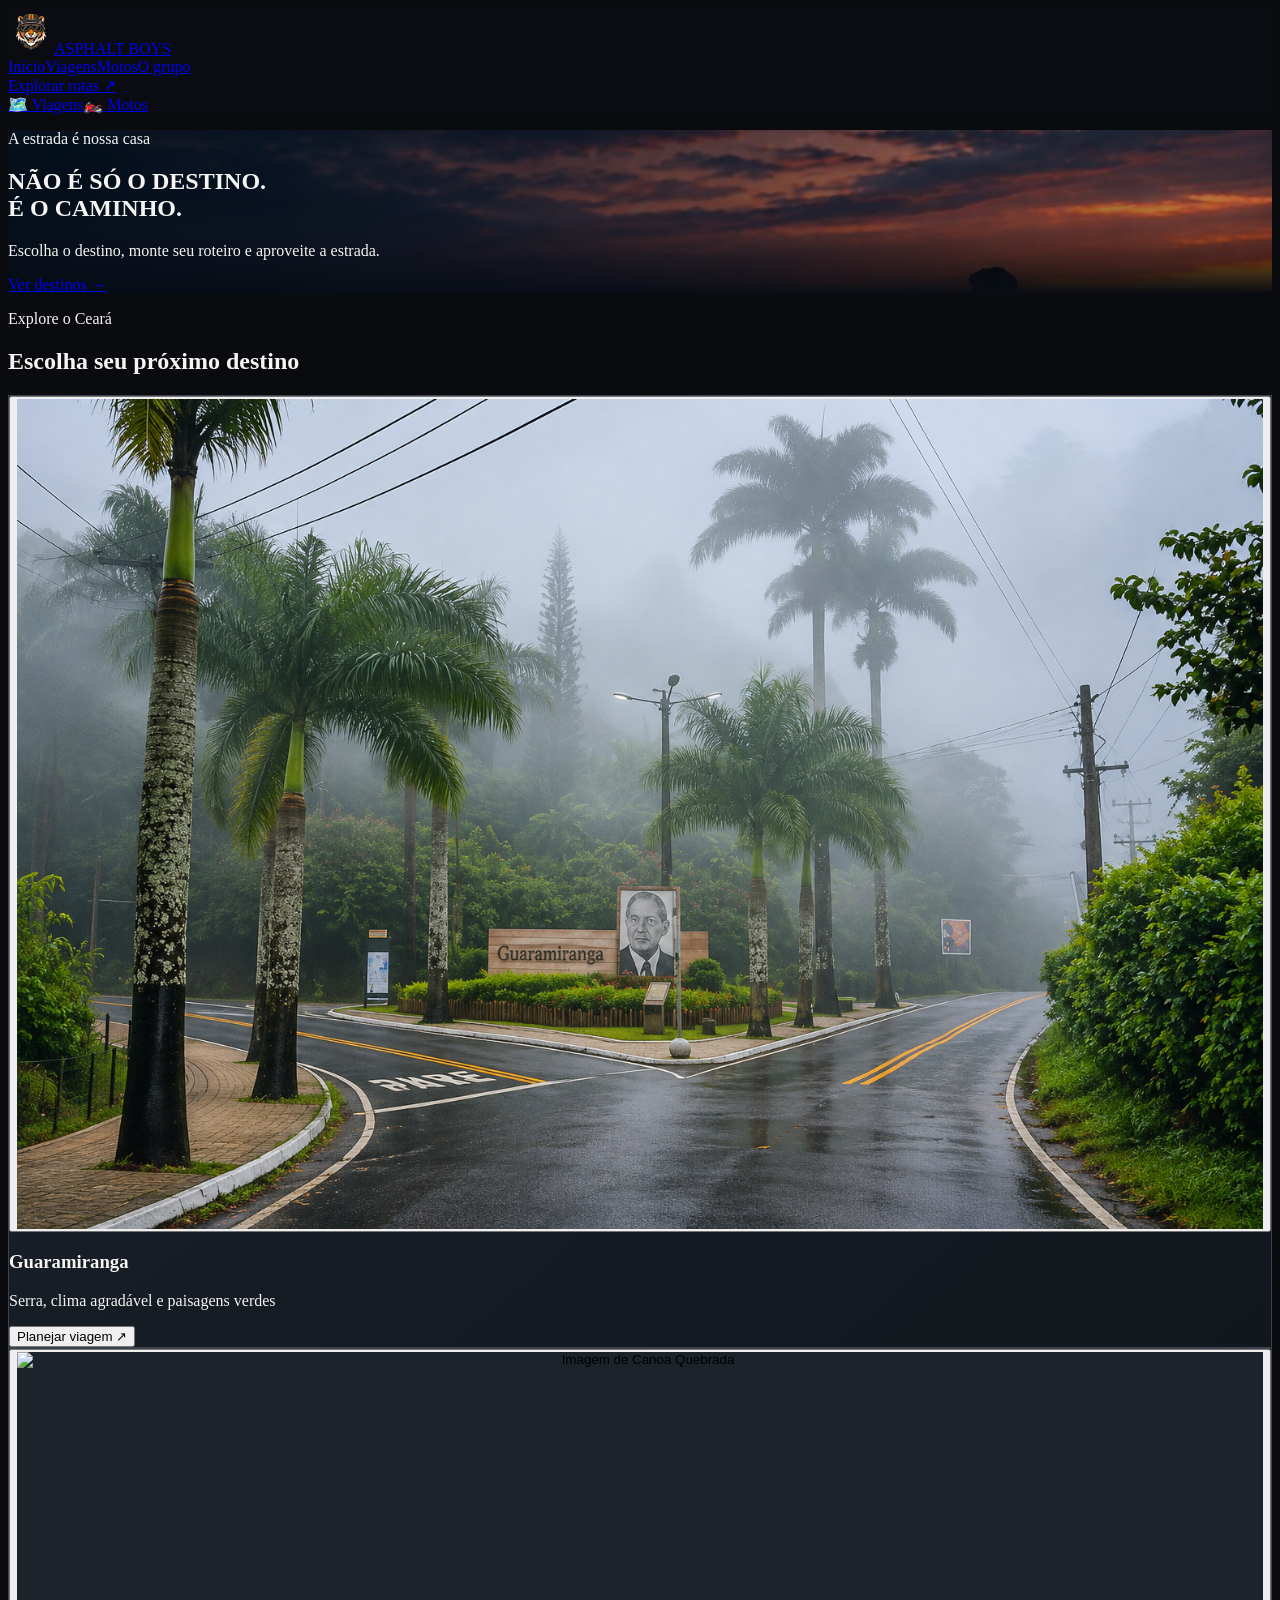
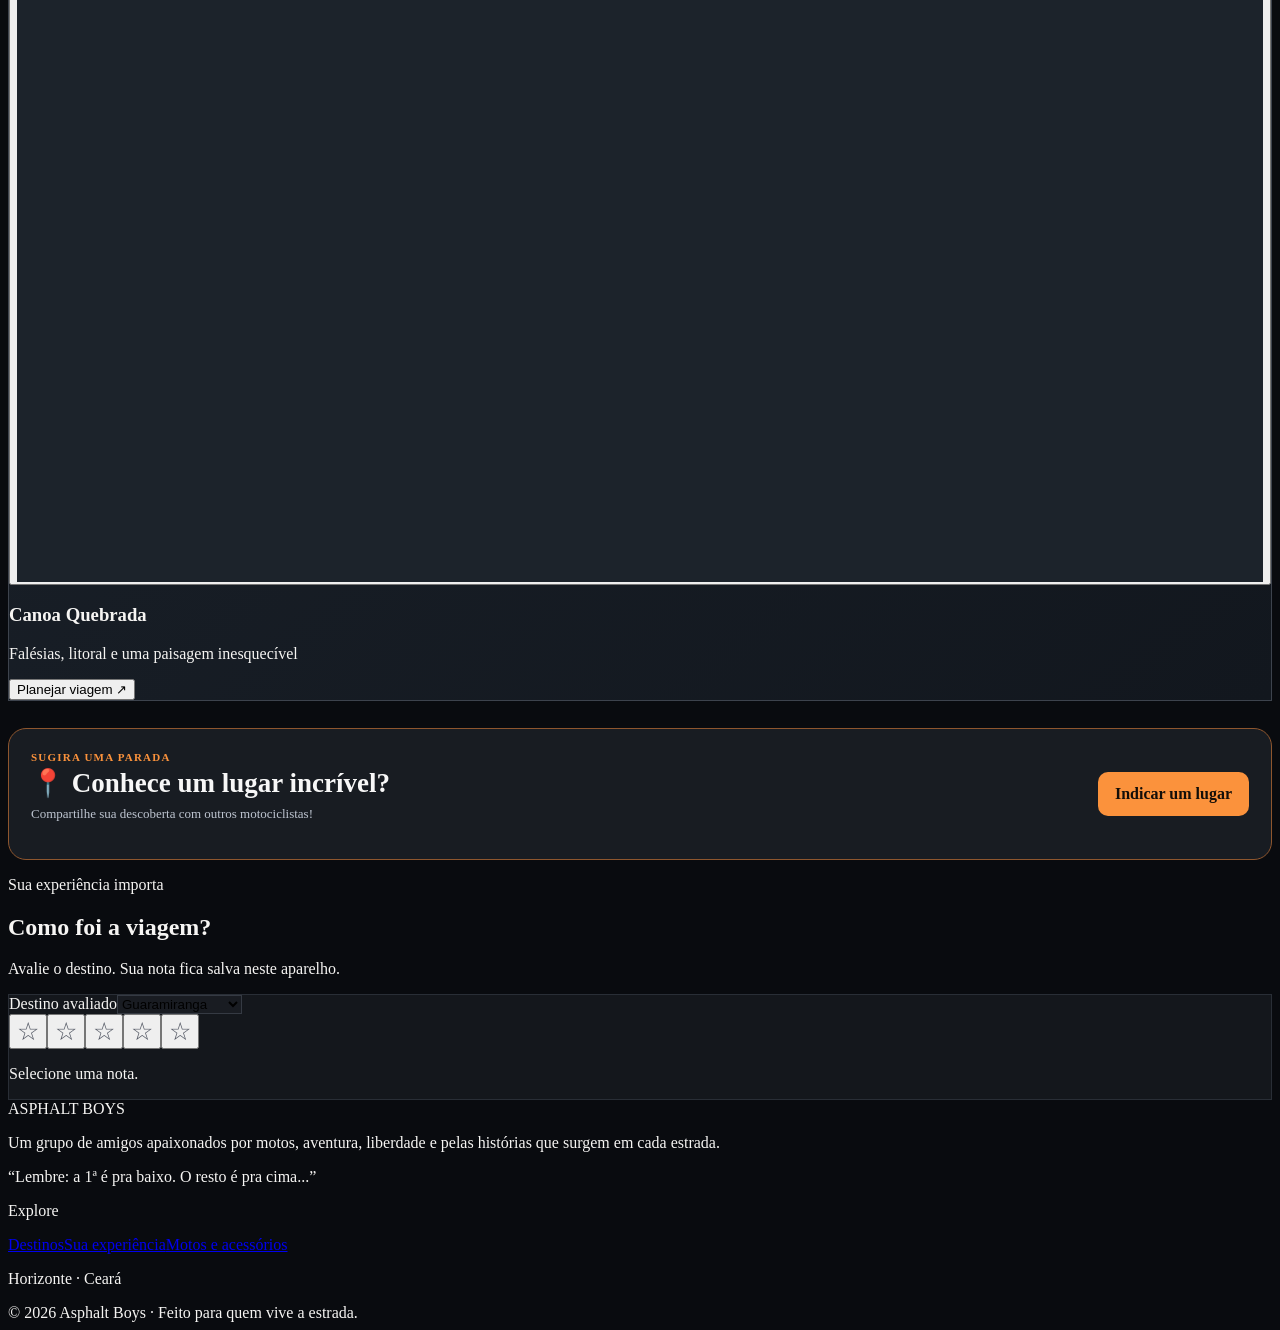
==== index.html @ a74076bd "Atualizar cache do formulario para correção de fotos no iPhone" ====
<!doctype html>
<html lang="pt-BR"><head><meta charset="utf-8"><meta name="viewport" content="width=device-width,initial-scale=1"><meta name="theme-color" content="#0b0d10"><meta name="description" content="Asphalt Boys: descubra destinos, planeje rotas e explore o Ceará sobre duas rodas."><title>Viagens | Asphalt Boys</title><script src="https://cdn.tailwindcss.com"></script><script>tailwind.config={theme:{extend:{colors:{ink:'#090b0f',panel:'#15181d',accent:'#f97316'},fontFamily:{sans:['Inter','system-ui','sans-serif']}}}}</script><link rel="preconnect" href="https://fonts.googleapis.com"><link rel="preconnect" href="https://fonts.gstatic.com" crossorigin><link href="https://fonts.googleapis.com/css2?family=Inter:wght@400;500;600;700;800;900&display=swap" rel="stylesheet"><style>html{scroll-behavior:smooth}body{background:#090b0f;color:#f6f5f3}.glass{background:rgba(12,14,18,.84);backdrop-filter:blur(16px)}.hero{position:relative;isolation:isolate;background:linear-gradient(90deg,rgba(5,12,23,.83),rgba(7,15,29,.57) 57%,rgba(8,13,22,.26)),linear-gradient(0deg,#090b0f 0%,transparent 42%),url('imagens/asphalt-hero.jpg') center 53%/cover,url('https://images.pexels.com/photos/30098028/pexels-photo-30098028.jpeg?auto=compress&cs=tinysrgb&w=1920') center 53%/cover}.hero-watermark{position:absolute;top:28px;right:max(5%,calc((100vw - 1280px)/2));display:flex;flex-direction:column;align-items:center;gap:1px;width:112px;opacity:.14;filter:grayscale(1) brightness(1.75);pointer-events:none;user-select:none}.hero-watermark img{width:68px;height:68px;object-fit:contain}.hero-watermark span{font-size:10px;font-style:italic;letter-spacing:.19em;font-weight:900;white-space:nowrap;color:#c8d6eb}@media(max-width:640px){.hero{background-position:62% center}.hero-watermark{top:22px;right:5%;width:87px;opacity:.14}.hero-watermark img{width:52px;height:52px}.hero-watermark span{font-size:8px}}.scenic{background:linear-gradient(0deg,#08090cdd,transparent 70%)}.cardpic{display:block;width:100%;aspect-ratio:3/2;height:auto;object-fit:cover;object-position:center;background:#1c232b;transition:transform .25s ease}
.cardPhotoOpen{display:block;width:100%;cursor:pointer;overflow:hidden;position:relative}
.abDestinationCard{cursor:pointer}
.cardPhotoOpen:focus-visible{outline:3px solid #fb923c;outline-offset:-3px}
@media(hover:hover) and (pointer:fine){.cardPhotoOpen:hover .cardpic{transform:scale(1.04)}}
.abPhotoZoom{position:fixed;inset:0;margin:auto;max-width:100vw;max-height:100dvh;width:100vw;height:100dvh;padding:18px;border:0;background:#090b0fed;color:#fff}
.abPhotoZoom[open]{display:flex;flex-direction:column;align-items:center;justify-content:center;gap:14px}
.abPhotoZoom::backdrop{background:#000e}
.abPhotoZoom img{display:block;max-width:96vw;max-height:80dvh;object-fit:contain;border-radius:12px}
.abPhotoZoom button{position:absolute;right:20px;top:20px;border:1px solid #666;background:#1a1e25;color:#fff;border-radius:999px;width:44px;height:44px;font-size:25px}
.abPhotoZoom p{font-size:13px;color:#d5d6d9;font-weight:700}.field{background:#191c22;border:1px solid #353a43;outline:0}.field:focus{border-color:#fb923c}.tabon{background:#f97316;color:#111}.soft{border:1px solid #292e36;background:#14171c}.routepick:checked+span{border-color:#fb923c;background:#f9731615}.logo svg{height:46px;width:46px}.star{font-size:25px;color:#fb923c}.star[aria-pressed="false"]{color:#525763}@media(max-width:640px){.hero{background-position:center}.cardpic{height:auto}}</style><script>/* A imagem final já contém a marca d’água; oculta a sobreposição quando o arquivo for enviado. */(function(){const imagem=new Image();imagem.onload=function(){document.documentElement.classList.add('asphalt-hero-pronto')};imagem.src='imagens/asphalt-hero.jpg';})();</script><style>.asphalt-hero-pronto .hero-watermark{display:none}</style></head>
<body class="font-sans antialiased"><header class="sticky top-0 z-40 border-b border-white/10 glass"><div class="max-w-7xl mx-auto px-5 h-20 flex items-center justify-between gap-3"><a href="#inicio" class="logo flex items-center gap-3 shrink-0" aria-label="Asphalt Boys, início"><img src="imagens/mascote-tigre.svg" width="46" height="46" alt="Mascote tigre motociclista Asphalt Boys" class="h-[46px] w-[46px] object-contain shrink-0"><span class="text-lg sm:text-xl font-black italic tracking-tight">ASPHALT <span class="text-orange-500">BOYS</span></span></a><nav class="hidden md:flex items-center gap-8 text-sm font-semibold text-zinc-300"><a href="#inicio" class="hover:text-white">Início</a><a href="#destinos" class="text-orange-400">Viagens</a><a href="motos.html" class="hover:text-white">Motos</a><a href="#sobre" class="hover:text-white">O grupo</a></nav><a href="#destinos" class="bg-orange-500 hover:bg-orange-400 text-black font-extrabold rounded-xl px-4 py-3 text-xs sm:text-sm">Explorar rotas ↗</a></div>
<nav class="md:hidden border-t border-white/10 flex justify-center gap-8 py-2 text-sm font-bold" aria-label="Seções do site"><a href="#destinos" class="text-orange-400 border-b-2 border-orange-500 px-4 py-1" aria-current="page">🗺️ Viagens</a><a href="motos.html" class="text-zinc-300 px-4 py-1">🏍️ Motos</a></nav></header>
<main><section id="inicio" class="hero min-h-[560px] flex items-center"><div class="hero-watermark" aria-hidden="true"><img src="imagens/mascote-tigre.svg" alt=""><span>ASPHALT BOYS</span></div><div class="max-w-7xl mx-auto px-5 py-24 w-full relative z-10"><p class="text-orange-400 uppercase tracking-[.27em] text-xs font-black mb-5">A estrada é nossa casa</p><h1 class="text-5xl sm:text-7xl font-black tracking-tight leading-[1.04] max-w-3xl">NÃO É SÓ O <span class="text-orange-500">DESTINO.</span><br>É O CAMINHO.</h1><p class="text-zinc-300 text-base sm:text-lg max-w-xl mt-7 leading-relaxed">Escolha o destino, monte seu roteiro e aproveite a estrada.</p><div class="flex flex-wrap gap-3 mt-9"><a href="#destinos" class="bg-orange-500 hover:bg-orange-400 text-black px-6 py-4 rounded-xl font-extrabold">Ver destinos →</a></div></div></section>
<section id="destinos" class="max-w-7xl mx-auto px-5 pt-20 pb-12"><div class="flex items-end justify-between gap-4 mb-9"><div><p class="text-orange-400 font-black tracking-widest text-xs uppercase">Explore o Ceará</p><h2 class="text-3xl sm:text-4xl font-black mt-2">Escolha seu próximo destino</h2></div></div><div id="cards" class="grid md:grid-cols-2 gap-5"></div></section>
<section id="avaliacoes" class="max-w-7xl mx-auto px-5 py-14"><div class="border-t border-white/10 pt-12 flex flex-col md:flex-row md:items-center justify-between gap-7"><div><p class="text-orange-400 font-black text-xs tracking-widest uppercase">Sua experiência importa</p><h2 class="text-3xl font-black mt-2">Como foi a viagem?</h2><p class="text-zinc-400 mt-3 max-w-xl">Avalie o destino. Sua nota fica salva neste aparelho.</p></div><div class="soft p-6 rounded-2xl min-w-[270px]"><label for="avaliarDestino" class="text-sm font-bold block mb-3">Destino avaliado</label><select id="avaliarDestino" class="field rounded-lg p-3 w-full"></select><div class="flex gap-2 mt-4" id="estrelas" aria-label="Avaliação de uma a cinco estrelas"></div><p id="nota" aria-live="polite" class="text-xs text-zinc-400 mt-3">Selecione uma nota.</p></div></div></section>
<section id="sobre" class="bg-[#13161b] border-t border-white/10 mt-8"><div class="max-w-7xl mx-auto px-5 py-14 flex flex-col md:flex-row justify-between gap-8"><div><div class="text-2xl font-black italic">ASPHALT <span class="text-orange-500">BOYS</span></div><p class="text-zinc-400 max-w-lg mt-4">Um grupo de amigos apaixonados por motos, aventura, liberdade e pelas histórias que surgem em cada estrada.</p><p class="text-sm italic text-zinc-300 mt-5">“Lembre: a 1ª é pra baixo. O resto é pra cima...”</p></div><div class="text-sm text-zinc-400 md:text-right"><p class="font-bold text-white mb-3">Explore</p><a class="block mb-2 hover:text-white" href="#destinos">Destinos</a><a class="block mb-2 hover:text-white" href="#avaliacoes">Sua experiência</a><a class="block mb-2 hover:text-white" href="motos.html">Motos e acessórios</a><p class="mt-8">Horizonte · Ceará</p></div></div><div class="max-w-7xl mx-auto px-5 py-5 border-t border-white/10 text-xs text-zinc-500">© <span id="ano"></span> Asphalt Boys · Feito para quem vive a estrada.</div></section></main>
<dialog id="abPhotoZoom" class="abPhotoZoom" aria-label="Foto do destino ampliada"><button id="abPhotoZoomClose" type="button" aria-label="Fechar foto ampliada">×</button><img id="abPhotoZoomImg" alt=""><p id="abPhotoZoomTitle"></p></dialog>
<script>
const lugares=[
{id:'guaramiranga',nome:'Guaramiranga',sub:'Serra, clima agradável e paisagens verdes',img:'imagens/guaramiranga-entrada.png',cover:'imagens/guaramiranga-noite.png',fallbackImg:'https://images.unsplash.com/photo-1470770841072-f978cf4d019e?auto=format&fit=crop&w=1100&q=85',dest:'Guaramiranga, Ceará, Brasil'},
{id:'canoa',nome:'Canoa Quebrada',sub:'Falésias, litoral e uma paisagem inesquecível',img:'https://images.unsplash.com/photo-1507525428034-b723cf961d3e?auto=format&fit=crop&w=1100&q=85',dest:'Canoa Quebrada, Aracati, Ceará, Brasil'}
];
const abSafeUrl=value=>{try{const u=new URL(value);return u.protocol==='https:'?u.href:''}catch{return ''}};
const abEl=id=>document.getElementById(id);
const abEsc=s=>String(s??'').replace(/[&<>"']/g,c=>({'&':'&amp;','<':'&lt;','>':'&gt;','"':'&quot;','\'':'&#39;'}[c]));
function renderAsphaltCards(){
 abEl('cards').innerHTML=lugares.map(l=>'<article class="soft abDestinationCard overflow-hidden rounded-2xl group" data-destination-card="'+abEsc(l.id)+'"><div class="relative"><button type="button" class="cardPhotoOpen" data-pick="'+abEsc(l.id)+'" aria-label="Planejar viagem para '+abEsc(l.nome)+'"><img class="cardpic" loading="lazy" src="'+abEsc(l.img)+'" alt="Imagem de '+abEsc(l.nome)+'"></button></div>'+ (l.fotoLicenca?'<details class="text-xs text-zinc-400 px-3 pt-1"><summary class="cursor-pointer select-none" title="Créditos da foto" aria-label="Créditos da foto">ⓘ</summary><p class="mt-1 mb-1">'+abEsc(l.fotoAutor||'Autor informado na fonte')+' · '+abEsc(l.fotoLicenca)+(abSafeUrl(l.fotoFonteUrl)?' · <a class="underline" target="_blank" rel="noopener noreferrer" href="'+abEsc(abSafeUrl(l.fotoFonteUrl))+'">Original</a>':'')+(abSafeUrl(l.fotoLicencaUrl)?' · <a class="underline" target="_blank" rel="noopener noreferrer" href="'+abEsc(abSafeUrl(l.fotoLicencaUrl))+'">Licença</a>':'')+'</p></details>':'')+'<div class="p-6"><h3 class="text-2xl font-black mt-1">'+abEsc(l.nome)+'</h3><p class="text-zinc-400 text-sm mt-2 min-h-11">'+abEsc(l.sub)+'</p><button type="button" data-pick="'+abEsc(l.id)+'" class="mt-5 text-orange-400 font-bold hover:text-orange-300">Planejar viagem ↗</button></div></article>').join('');
 document.querySelectorAll('#cards img').forEach(img=>{img.onerror=()=>{const l=lugares.find(p=>img.alt==='Imagem de '+p.nome);img.onerror=null;if(l&&l.fallbackImg){img.src=l.fallbackImg;}}});
 abEl('avaliarDestino').innerHTML=lugares.map(l=>'<option value="'+abEsc(l.id)+'">'+abEsc(l.nome)+'</option>').join('');
 renderAsphaltRatings();
}
function renderAsphaltRatings(){
 const id=abEl('avaliarDestino').value;let score=0;try{score=Number(localStorage.getItem('asphalt-avaliacao-'+id)||0)}catch{}
 abEl('estrelas').innerHTML=[1,2,3,4,5].map(n=>'<button type="button" class="star" aria-label="'+n+' estrela'+(n>1?'s':'')+'" aria-pressed="'+(score===n)+'" data-rate="'+n+'">'+(n<=score?'★':'☆')+'</button>').join('');
 abEl('nota').textContent=score?'Sua nota neste navegador: '+score+'/5':'Selecione uma nota.';
 document.querySelectorAll('[data-rate]').forEach(b=>b.onclick=()=>{try{localStorage.setItem('asphalt-avaliacao-'+id,b.dataset.rate)}catch{}renderAsphaltRatings()});
}
abEl('avaliarDestino').onchange=renderAsphaltRatings;
abEl('ano').textContent=new Date().getFullYear();
renderAsphaltCards();
const abZoom=document.getElementById('abPhotoZoom');
// Toda a área do card abre o mesmo planejador que o botão "Planejar viagem".
// Links de créditos e controles internos mantêm suas ações próprias.
document.getElementById('cards').addEventListener('click',e=>{
 const card=e.target.closest('[data-destination-card]');
 if(!card||e.target.closest('button,a,summary,details'))return;
 const trigger=card.querySelector('button[data-pick]');
 if(trigger)trigger.click();
});
document.getElementById('cards').addEventListener('click',e=>{
 const btn=e.target.closest('[data-photo-open]');
 if(!btn||!abZoom)return;
 const img=btn.querySelector('img');
 if(!img)return;
 document.getElementById('abPhotoZoomImg').src=img.currentSrc||img.src;
 document.getElementById('abPhotoZoomImg').alt=img.alt;
 document.getElementById('abPhotoZoomTitle').textContent=img.alt.replace(/^Imagem de /,'');
 if(!abZoom.open)abZoom.showModal();
});
document.getElementById('abPhotoZoomClose').onclick=()=>abZoom.close();
abZoom.addEventListener('click',e=>{if(e.target===abZoom)abZoom.close()});
</script>
<style>
#tripModal[hidden],#tripMain[hidden],#tripStopPreview[hidden],#tripCustomSection[hidden],#tripPresetSection[hidden],#tripMineSection[hidden],#tripShareBox[hidden],#tripPhotoCredit[hidden],#tripGoogleRating[hidden],#tripGoogleSource[hidden],#tripHoursDetails[hidden],#tripModalHero[hidden],#tripManualOrigin[hidden],#tripPreviewPhoto[hidden],#tripPreviewPlaceholder[hidden],.tripPresetStops[hidden]{display:none!important}
#tripModal{position:fixed;inset:0;z-index:90;display:flex;align-items:center;justify-content:center;padding:10px;background:rgba(0,0,0,.84);backdrop-filter:blur(9px)}
#tripPanel{width:min(820px,100%);max-height:calc(100dvh - 20px);overflow-y:auto;overscroll-behavior:contain;border:1px solid #444a53;border-radius:20px;background:#15191f;box-shadow:0 24px 80px #000b}
#tripPanel:focus{outline:none}
.tripField{width:100%;min-height:48px;font-size:16px;color:#fff;background:#242931;border:1px solid #525965;border-radius:11px;padding:11px 13px}
.tripField:focus-visible,#tripPanel button:focus-visible,#tripPanel a:focus-visible{outline:2px solid #fb923c;outline-offset:2px}
.tripBtn{min-height:44px;padding:11px 16px;background:#fb923c;color:#171717;font-weight:800;border-radius:11px;cursor:pointer}
.tripBtn:disabled{opacity:.4;cursor:not-allowed}
.tripNavBtn{min-height:36px;padding:6px 10px;border:1px solid #5f656f;border-radius:9px;background:#20252d;color:#e9eaec;cursor:pointer}
.tripNavBtn:disabled{opacity:.4;cursor:not-allowed}
.tripTiny{font-size:12px;color:#b2b8c1;line-height:1.5}
.tripOriginChoice{min-height:70px;padding:12px;text-align:left;border:1px solid #464c56;border-radius:12px;background:#20242c;color:#dedfe3;font-size:14px;font-weight:800;cursor:pointer}
.tripOriginChoice[aria-pressed="true"]{background:#f973161b;border-color:#fb923c;color:#ffba7a}
.tripOriginChoice .tripTiny{font-weight:400;margin-top:5px}
#tripTabs{display:grid;grid-template-columns:repeat(3,minmax(0,1fr));gap:7px}
.tripTab{min-height:49px;padding:8px 7px;border:1px solid #464c56;border-radius:11px;text-align:center;font-size:13px;font-weight:700;color:#dedfe3;background:#20242c}
.tripTab[aria-selected=true]{border-color:#fb923c;background:#f9731626;color:#ffba7a}
#tripCategories{display:grid;grid-template-columns:repeat(3,minmax(0,1fr));gap:7px}
.tripCat{min-height:45px;padding:9px 5px;border:1px solid #464c56;border-radius:11px;background:#212630;text-align:center;font-size:12px;font-weight:700}
.tripCat[aria-pressed=true]{border-color:#fb923c;background:#f9731624;color:#ffb677}
.tripStopDescription{display:-webkit-box;-webkit-box-orient:vertical;-webkit-line-clamp:2;overflow:hidden}
.tripCategorySearch{display:flex;align-items:center;gap:7px;background:#20252d;border:1px solid #454b55;padding:5px 8px;border-radius:12px}
.tripCategorySearch .tripField{flex:1;min-width:0;border:0;background:transparent;padding:8px;font-size:16px;min-height:40px}
.tripCategorySearch .tripField:focus-visible{outline:none}
.tripCategorySearch:focus-within{outline:2px solid #fb923c;outline-offset:1px}
.tripCategorySearch button{min-height:35px;min-width:36px;font-size:22px;padding:4px}
.tripStop{display:grid;grid-template-columns:80px minmax(0,1fr);gap:12px;align-items:center;padding:12px;border:1px solid #3a414b;border-radius:13px;background:#1a1f26}
.tripStop img,.tripFallback{width:80px;height:88px;object-fit:contain;background:#242b33;border-radius:10px}
.tripFallback{background:#292e38;display:grid;place-items:center;font-size:28px}
.tripPicked{display:flex;gap:9px;align-items:center;flex-wrap:wrap;padding:12px 10px;border:1px solid #3c414a;background:#20252d;border-radius:11px}
.tripPickedIndex{color:#fb923c;font-weight:800;flex:none}
.tripPickedInfo{flex:1 1 170px;min-width:0}
.tripPickedName{font-weight:750;font-size:14px;line-height:1.35;overflow-wrap:anywhere}
.tripPickedCategories{display:flex;flex-wrap:wrap;gap:5px;margin-top:7px}
.tripPickedChip{border:1px solid #56515a;background:#302a2b;color:#ffd0aa;padding:3px 7px;border-radius:100px;font-size:11px;line-height:1.2;white-space:nowrap}
.tripPickedActions{display:flex;gap:6px;margin-left:auto;flex:none}
.tripPickedActions button{min-width:35px;min-height:39px;font-size:17px}
.tripStopCheck{display:inline-flex;align-items:center;min-height:28px;margin-top:7px;color:#ffbc8b;font-size:12px;font-weight:700;text-decoration:underline;text-underline-offset:3px}
.tripStopWarning{font-size:11px;line-height:1.5;color:#ffbe7d;margin-top:7px;border-left:2px solid #fb923c;padding-left:8px}
.tripLegStatus{font-size:12px;font-weight:900;letter-spacing:.09em;color:#ffad6f;margin-top:10px}
.tripLegDescription{font-size:14px;font-weight:800;color:#fff;margin:8px 0 14px;line-height:1.5}
.tripLegStart{display:flex;align-items:center;justify-content:center;text-align:center;min-height:55px;width:100%;text-decoration:none;font-size:15px}
.tripLegControls{display:flex;flex-wrap:wrap;gap:8px;margin-top:14px}
.tripLegControls button{flex:1 1 170px;min-height:45px}
.tripLegNext{border-color:#fb923c;color:#ffbb86}
.tripLegAll summary{cursor:pointer;color:#ffb37d;font-size:12px;font-weight:700;margin:13px 0}
.tripLegListLink{display:block;text-decoration:none;margin:7px 0;font-size:12px;padding:10px}
.tripDayCard{border:1px solid #464b55;border-radius:13px;background:#1d222b;padding:12px}
.tripDayHeader{display:flex;gap:8px;align-items:center;flex-wrap:wrap}
.tripDayExpand{flex:1 1 150px;text-align:left;min-height:44px;min-width:0}
.tripDayTitle{display:block;font-size:14px;font-weight:800;color:#f4f4f5;overflow-wrap:anywhere}
.tripDaySub{font-size:12px;color:#adb5c3}
.tripDayCard .tripNavBtn{min-height:39px}
.tripDayBody{border-top:1px solid #424750;padding-top:11px;margin-top:9px}
.tripDayList{margin:8px 0 12px 20px;list-style:decimal;color:#d1d5db;font-size:13px}
.tripDayList li{padding:3px 0}
.tripDayRename{display:flex;flex-wrap:wrap;align-items:center;gap:7px;margin-top:10px}
.tripDayRename[hidden],.tripDayBody[hidden],[data-day-map-output][hidden],#tripDayEditor[hidden]{display:none!important}
.tripDayRename input{flex:1 1 175px;min-width:100px;font-size:16px}
.tripDayEditor{border:1px solid #fb923c6b;border-radius:13px;padding:13px;background:linear-gradient(130deg,#332820,#202630)}
.tripDayCard[data-active="true"]{border-color:#fb923c;background:linear-gradient(125deg,#493026,#242831 70%);box-shadow:inset 0 0 0 1px #fb923c22,0 8px 22px #0003}
.tripDayCard[data-active="true"] .tripDayTitle{color:#ffd0ab}
.tripDayHeader{min-width:0}
.tripDayHeader .tripDayExpand{border-radius:8px;padding:4px}
.tripDayHeader .tripNavBtn{flex-shrink:0}
.tripDayTrash{border-color:#855252;color:#f7b6ae}
.tripDayTrash:hover{border-color:#fca5a5;color:#fff;background:#5d2929}
.tripDayMaps{border-color:#b87745;color:#ffd2a9}
.tripDayAddStops{border-color:#fb923c;color:#ffd2ae;background:#4d3324}
@media(max-width:580px){
 .tripDayHeader{gap:5px}
 .tripDayHeader .tripNavBtn{padding:6px 8px;min-width:35px}
 .tripDayHeader .tripDayExpand{flex:1 1 110px}
}
.tripDayAdd{display:inline-flex;align-items:center;justify-content:center;gap:7px;white-space:nowrap;padding:7px 11px;border:1px dashed #f5a76a;border-radius:10px;min-height:37px;font-size:12px;font-weight:800;color:#ffbc86;background:#2b2523}
.tripDayAdd:disabled{opacity:.5;cursor:not-allowed}
.tripSaveDay{font-size:14px;padding:9px 15px;min-height:40px}
.tripDayEditor label{font-size:12px;color:#e6ba93}
.tripDayEditor .tripField{width:100%;background:#252831;border:1px solid #68503c}
.tripDayEditor .tripField:focus{border-color:#fb923c;outline:2px solid #fb923c4d;outline-offset:1px}
.tripDayCard .tripDayExpand{min-width:0}
.tripDayCard .tripDayBody[hidden]{display:none!important}
.tripMinePicker[hidden]{display:none!important}
.tripMinePicker{padding:12px;border:1px solid #6c513f;border-radius:12px;background:linear-gradient(130deg,#242931,#1b2028)}
.tripMineOption{display:flex;align-items:center;justify-content:space-between;flex-wrap:wrap;gap:9px;border:1px solid #404854;border-radius:11px;padding:10px 12px;background:#20262e;transition:background-color .18s ease,border-color .18s ease}
.tripMineOption[data-selected="true"]{border-color:#f9944b;background:linear-gradient(115deg,#493025,#252b34)}
.tripMineOption .tripNavBtn{flex-shrink:0}
@media (hover:hover) and (pointer:fine){.tripMineOption:hover{border-color:#ffae70;background:linear-gradient(115deg,#40312b,#242a33)}}

/* Estados visuais do planejador: movimento sutil, sem alterar o layout ou os eventos. */
.tripOriginChoice,.tripTab,.tripCat,.tripStop,.tripPicked,.tripNavBtn,.tripBtn,
.tripPresetCard,.tripDayCard,.tripDayAdd,.abDestinationCard,.abPlanPick{transition:transform .19s ease,box-shadow .19s ease,border-color .19s ease,background-color .19s ease,filter .19s ease}
.abDestinationCard{border:1px solid #3d434d;background:linear-gradient(140deg,#1b222b,#12171e)}
.abPlanPick{box-shadow:0 2px 13px #0003}
.tripOriginChoice[aria-pressed="true"],.tripTab[aria-selected="true"],.tripCat[aria-pressed="true"]{
 background:linear-gradient(135deg,rgba(249,115,22,.29),rgba(74,39,26,.45) 70%,rgba(26,31,39,.9));
 border-color:#fb923c;color:#ffd4b0;box-shadow:inset 0 1px 0 #ffcc9b18,0 0 0 1px #fb923c19,0 7px 23px #fb923c0b
}
.tripStop[data-selected="true"]{background:linear-gradient(115deg,rgba(253,142,53,.18),rgba(33,40,52,.97) 75%);border-color:#fa923b;box-shadow:0 0 0 1px #fb923c1a}
.tripPicked{background:linear-gradient(120deg,#272c35,#29262a);border-color:#665045}
.tripPicked:hover{border-color:#fbb77b}
.tripDayCard,.tripPresetCard{background:linear-gradient(130deg,#222730,#1a1f27 88%)}
.tripBtn{background:linear-gradient(120deg,#ffb25e,#f97316);box-shadow:0 3px 12px #fb923c19}
.tripNavBtn[data-add-stop][aria-pressed="true"]{background:linear-gradient(120deg,#ffb25e,#f97316);border-color:#fb923c;color:#1b1714;font-weight:800;opacity:1;cursor:pointer}
.tripNavBtn[data-add-stop][aria-pressed="true"]:disabled{opacity:1}
.tripOriginLookup{border:1px solid #41464e;border-radius:13px;padding:13px;background:linear-gradient(135deg,#222730,#1a2027)}
.tripOriginCheck{border-color:#bb753c;background:linear-gradient(110deg,#4b3325,#2b2a2a);font-weight:700;color:#ffd0a2}
.tripOriginConfirmed{border:1px solid #ea9a55;border-radius:12px;padding:12px;background:linear-gradient(125deg,#4730229c,#252a32);box-shadow:0 5px 20px #0002}
.tripOriginCandidate{display:flex;gap:10px;align-items:center;justify-content:space-between;width:100%;padding:11px;border:1px solid #454d57;background:linear-gradient(120deg,#292e37,#1f252e);border-radius:12px;text-align:left;color:#f3f4f6}
.tripOriginCandidate strong{font-size:13px}
.tripOriginCandidate span{display:block;color:#bbc0c8;font-size:12px;margin-top:3px}
#tripOriginCandidates[hidden],#tripOriginConfirmed[hidden]{display:none!important}
@media (hover:hover) and (pointer:fine){
 .tripOriginChoice:hover,.tripTab:hover,.tripCat:hover,.tripStop:hover,.tripPresetCard:hover,.tripDayCard:hover{
  transform:translateY(-2px) scale(1.008);border-color:#ffad70;box-shadow:0 9px 23px #0004,0 0 0 1px #fb923c19;
  background-image:linear-gradient(120deg,#4a332a,#29252b 56%,#202630)
 }
 .tripNavBtn:not(:disabled):hover,.tripDayAdd:not(:disabled):hover,.tripOriginCandidate:hover{
  transform:translateY(-1px) scale(1.025);border-color:#fb923c;background-image:linear-gradient(125deg,#62402b,#332a2a);color:#ffd1ac;box-shadow:0 6px 16px #0005
 }
 .tripBtn:not(:disabled):hover{transform:translateY(-2px) scale(1.02);filter:brightness(1.08);box-shadow:0 10px 22px #f9731640}
 .abDestinationCard:hover{transform:translateY(-3px) scale(1.005);border-color:#f7a66f;
  box-shadow:0 15px 35px #0007,0 0 0 1px #fb923c18;
  background-image:linear-gradient(140deg,#3e302a,#1c232d 72%)}
 .abPlanPick:hover{transform:translateY(-2px) scale(1.015);box-shadow:0 9px 20px #0006}
 .tripNavBtn[data-add-stop][aria-pressed="true"]:hover{transform:translateY(-1px);background-image:linear-gradient(120deg,#ffd19a,#ff9b3b);border-color:#ffd1a2;color:#1b1714}
 /* A aba selecionada mantém o laranja também quando o mouse passa. */
 .tripTab[aria-selected="true"]:hover,.tripCat[aria-pressed="true"]:hover,.tripOriginChoice[aria-pressed="true"]:hover{
  background-image:linear-gradient(125deg,#80502f,#493126 65%,#2a292d);border-color:#ffb777;color:#ffddbd
 }
 .tripStop[data-selected="true"]:hover{background-image:linear-gradient(110deg,#704029,#332b2b 70%,#252933);border-color:#ffb777}

}
@media (prefers-reduced-motion:reduce){
 .tripOriginChoice,.tripTab,.tripCat,.tripStop,.tripPicked,.tripNavBtn,.tripBtn,
 .tripPresetCard,.tripDayCard,.tripDayAdd,.tripOriginCandidate,.abDestinationCard,.abPlanPick{transition:none!important;transform:none!important}
}

.tripPresetCard{border:1px solid #434953;padding:16px;background:#1b2028;border-radius:13px}
.tripPresetStops{margin:13px 0 0 20px;list-style:decimal;color:#c5cbd4;font-size:13px}
.tripPresetStops li{margin:5px 0}

/* Cartão real de local — visual premium, dados ao vivo do Google Places. */
#tripStopPreview{padding:18px clamp(10px,3vw,28px) 28px;background:#0e0f12;min-height:100%}
.tripPlaceBrandbar{display:flex;align-items:center;justify-content:center;gap:11px;margin:3px 0 20px;color:#f6f6f6;font-size:clamp(16px,3vw,22px);font-weight:900;letter-spacing:.055em}
.tripPlaceBrandbar strong{color:#ff781b}
.tripPlaceMark{width:42px;height:29px;color:#ff781b}
.tripPlaceCard{width:min(680px,100%);overflow:hidden;margin:0 auto;border:1px solid #363438;border-radius:24px;background:radial-gradient(circle at 100% 100%,#20180f 0,transparent 38%),#18191d;box-shadow:0 25px 65px #0007}
.tripPlaceMedia{position:relative;height:clamp(230px,47vw,365px);background:#29313a}
.tripPreviewPhoto,.tripPreviewPlaceholder{width:100%;height:100%;object-fit:contain;background:#242b33}
.tripPreviewPlaceholder{display:grid;place-items:center;background:linear-gradient(125deg,#2a4139,#1d2a34);font-size:64px}
.tripPlaceClose{position:absolute;right:16px;top:16px;width:45px;height:45px;border-radius:50%;display:grid;place-items:center;background:#101115de;border:1px solid #ffffff4d;color:#fff;font-size:31px;line-height:1;cursor:pointer}
.tripPlaceClose:hover{background:#2d3037}
.tripPlaceBody{padding:clamp(19px,4vw,36px)}
.tripPlaceEyebrow{display:flex;align-items:center;gap:14px;color:#ff781b;letter-spacing:.31em;font-size:11px;font-weight:900}
.tripPlaceEyebrow span{height:3px;width:42px;background:linear-gradient(90deg,#ff781b,transparent);border-radius:9px}
.tripPlaceTitle{margin:8px 0 0;font-size:clamp(32px,6vw,50px);line-height:1.13;letter-spacing:-.035em;font-weight:900;color:#fff}
.tripPlaceRating{display:flex;flex-wrap:wrap;align-items:center;gap:10px;margin:22px 0 20px}
.tripPlaceRating strong{font-size:clamp(23px,4vw,32px);font-weight:800;font-variant-numeric:tabular-nums}
.tripPlaceStars{font-size:clamp(19px,3vw,24px);letter-spacing:0.01em;white-space:nowrap}
.tripPlaceStarOn{color:#ff781b}.tripPlaceStarOff{color:#747780}
.tripPlaceCount{font-size:clamp(14px,2.5vw,19px);color:#b8b8bf}
.tripPlaceDetails{display:grid;gap:16px;margin:18px 0}
.tripPlaceDetail{display:flex;align-items:flex-start;gap:16px;min-width:0;color:#d2d3d7;font-size:clamp(15px,2.6vw,19px);line-height:1.4}
.tripPlaceDetail svg{flex:none;width:24px;height:24px;color:#ff781b;margin-top:1px}
.tripPlaceDescription{font-size:13px;line-height:1.5;color:#aeb1b9;margin:14px 0 0}
.tripPlaceHours{margin-top:16px;color:#d4d5d9;border-top:1px solid #34343a;padding-top:14px}
.tripPlaceHours summary{font-size:13px;font-weight:700;cursor:pointer;color:#ffae73}
.tripPlaceHours p{margin-top:10px;white-space:pre-line;font-size:12px;line-height:1.6;color:#bbc0c8}
.tripPlaceGoogleInfo{font-size:12px;color:#a6abb4;margin:15px 0 0;line-height:1.5}
.tripPlaceGoogleInfo:empty{display:none}
.tripPlaceActions{display:grid;gap:12px;margin-top:25px}
.tripPlaceMapBtn,.tripPlaceAddBtn{display:flex;justify-content:center;align-items:center;gap:12px;min-height:55px;width:100%;border-radius:13px;padding:12px 16px;font-size:clamp(14px,2.4vw,18px);font-weight:800;text-align:center;text-decoration:none}
.tripPlaceMapBtn{background:#f97316;color:#131313;border:1px solid #ff8c39;box-shadow:0 5px 17px #f973162b}
.tripPlaceMapBtn:hover{background:#ff8c36}
.tripPlaceMapBtn svg{flex:none;width:21px;height:21px}
.tripPlaceMapBtn .tripPlaceExternal{margin-left:auto;width:19px;height:19px}
.tripPlaceMapBtn span{flex:1}
.tripPlaceAddBtn{border:2px solid #f97316;background:transparent;color:#f4f4f5;cursor:pointer}
.tripPlaceAddBtn:hover:not(:disabled){background:#f973161c}
.tripPlaceAddBtn span{font-size:23px;font-weight:700;line-height:1}
.tripPlaceAddBtn:disabled{opacity:.5;cursor:not-allowed;border-color:#72757d}
.tripPlaceAttribution{display:block;font-size:11px;line-height:1.45;color:#aeb0b7;margin-top:12px}
.tripPlaceCredit{text-decoration:underline;text-underline-offset:2px}
@media(max-width:580px){
 #tripStopPreview{padding:12px 7px 18px}
 .tripPlaceCard{border-radius:18px}
 .tripPlaceMedia{height:clamp(205px,67vw,300px)}
 .tripPlaceBody{padding:22px 20px 25px}
 .tripPlaceBrandbar{margin-bottom:13px}
 .tripPlaceDetails{gap:14px}
 .tripPlaceMapBtn,.tripPlaceAddBtn{min-height:53px}
}

/* Resumo Gemini: consulta só quando o visitante abre a seção. */
#tripReviewDetails[hidden],#tripReviewResult[hidden],#tripReviewFallback[hidden],#tripReviewFlag[hidden]{display:none!important}
.tripPlaceReviews{margin-top:14px;padding:13px 15px;border:1px solid #3a414b;border-radius:13px;background:#21252c}
.tripPlaceReviews summary{cursor:pointer;color:#ffb17b;font-size:14px;font-weight:800}
.tripReviewContent{padding-top:14px;line-height:1.6;font-size:13px;color:#cbd0d8}
.tripReviewContent h4{font-size:14px;font-weight:800;color:#fff;margin-bottom:8px}
.tripReviewText{white-space:pre-wrap;overflow-wrap:anywhere;color:#e4e6eb}
.tripReviewDisclosure{margin-top:9px;color:#acb2bd;font-size:12px}
.tripReviewLinks{display:flex;flex-wrap:wrap;gap:8px 15px;margin-top:12px;font-size:12px}
.tripReviewLinks a{color:#ffb37d;text-decoration:underline;text-underline-offset:3px}
.tripReviewStatus{color:#b8bdc6;font-size:12px}
.tripGMPAttribution{font-family:Roboto,Arial,sans-serif;font-size:12px;font-weight:400;font-style:normal;letter-spacing:normal;white-space:nowrap;color:#fff}
.tripReviewProvider{margin-top:14px;padding-top:10px;border-top:1px solid #3a414b}
#tripPanel{overflow-anchor:none}
#tripCustomSection,#tripPresetSection,#tripMineSection{min-height:min(56dvh,540px)}
.tripTabEnter{animation:tripSectionFade .19s ease-out both}
@keyframes tripSectionFade{from{opacity:.68;transform:translateY(5px)}to{opacity:1;transform:translateY(0)}}
@media(prefers-reduced-motion:reduce){.tripTabEnter{animation:none!important}}
#tripPanel::-webkit-scrollbar{width:5px}#tripPanel::-webkit-scrollbar-thumb{background:#4e5661;border-radius:9px}
@media(max-width:580px){#tripCategories{grid-template-columns:repeat(2,minmax(0,1fr))}.tripTab{font-size:11px;padding:8px 3px}.tripStop{grid-template-columns:62px minmax(0,1fr)}.tripStop img,.tripFallback{width:62px;height:76px}#tripPanel{border-radius:14px}}
</style>
<div id="tripModal" hidden role="dialog" aria-modal="true" aria-labelledby="tripTitle">
<div id="tripPanel" tabindex="-1">
<div id="tripModalHero" class="relative"><img id="tripCover" class="w-full h-40 sm:h-52 object-cover" alt=""><div class="absolute inset-0 bg-gradient-to-t from-[#15191f] to-transparent"></div><button id="tripClose" type="button" class="absolute top-3 right-3 w-11 h-11 rounded-full bg-black/80 border border-white/20 text-2xl" aria-label="Fechar planejador">×</button><div class="absolute bottom-3 left-5 right-5"><p class="text-orange-400 text-xs font-black tracking-widest">ASPHALT BOYS · PLANEJADOR</p><h2 id="tripTitle" class="text-3xl font-black mt-1">Destino</h2></div></div>
<div id="tripMain" class="px-4 sm:px-7 py-5 space-y-5">
<p id="tripDesc" class="text-zinc-400 text-sm"></p>
<div class="space-y-3">
 <p class="font-bold text-sm">📍 Ponto de partida</p>
 <div id="tripOriginChoices" class="grid grid-cols-1 sm:grid-cols-2 gap-2" role="group" aria-label="Escolha de ponto de partida">
   <button type="button" id="tripUseGps" data-origin-mode="gps" class="tripOriginChoice" aria-pressed="true">📍 Minha localização atual</button>
   <button type="button" id="tripUseManual" data-origin-mode="manual" class="tripOriginChoice" aria-pressed="false">📌 Ponto de saída fixo</button>
 </div>
 <div id="tripManualOrigin" hidden class="tripOriginLookup">
 <label for="tripOrigin" class="font-bold text-sm block mb-2">Onde a viagem começa?</label>
 <input id="tripOrigin" class="tripField" autocomplete="off" spellcheck="false" placeholder="Endereço, coordenadas ou link do Google Maps" value="">
 <button id="tripOriginCheck" type="button" class="tripNavBtn tripOriginCheck mt-2">📍 Conferir ponto no Maps</button>
 <p id="tripOriginStatus" class="tripTiny mt-2" role="status" aria-live="polite"></p>
 <div id="tripOriginCandidates" class="space-y-2 mt-2" hidden aria-label="Resultados da busca do ponto de saída"></div>
 <div id="tripOriginConfirmed" class="tripOriginConfirmed mt-3" hidden>
  <div class="flex items-start gap-2">
   <span aria-hidden="true">📍</span>
   <div class="min-w-0 flex-1">
    <strong id="tripOriginName" class="block text-sm"></strong>
    <p id="tripOriginAddress" class="tripTiny mt-1"></p>
    <a id="tripOriginMap" href="https://www.google.com/maps/" target="_blank" rel="noopener noreferrer" class="tripStopCheck mt-2">Conferir local no Google Maps ↗</a>
   </div>
   <button id="tripOriginClear" type="button" class="tripNavBtn text-xs" aria-label="Alterar ponto de saída">Alterar</button>
  </div>
 </div>
</div>
 <p id="tripOriginHint" class="tripTiny" aria-live="polite">O Maps usa a localização do aparelho.</p>
 </div>
<div id="tripTabs" role="tablist" aria-label="Etapas do planejador">
<button type="button" class="tripTab" data-tab="custom" role="tab" aria-selected="true">🧭 Montar rota</button>
<button type="button" class="tripTab" data-tab="preset" role="tab" aria-selected="false">🛣️ Rotas prontas</button>
<button type="button" class="tripTab" data-tab="mine" role="tab" aria-selected="false">📋 Meu roteiro</button>
</div>
<p id="tripDataStatus" class="tripTiny" role="status">Carregando paradas disponíveis…</p>
<div id="tripCustomSection">
<h3 class="font-black text-lg mb-3">Escolha suas paradas</h3>
<div id="tripCategories" class="mb-3"></div>
<div class="tripCategorySearch mb-2" role="search" aria-label="Pesquisar locais da categoria atual">
 <span aria-hidden="true">🔎</span>
 <input id="tripSearch" type="search" class="tripField" autocomplete="off" aria-label="Pesquisar paradas nesta categoria" placeholder="Pesquisar nesta categoria">
 <button id="tripSearchClear" type="button" class="tripNavBtn" aria-label="Limpar pesquisa" title="Limpar pesquisa">×</button>
</div>
<p id="tripSearchCount" class="tripTiny mb-3" role="status" aria-live="polite"></p>
<div id="tripAvailable" class="space-y-2"></div>
<p class="tripTiny mt-3">Até 20 paradas · etapas de até 9.</p>
</div>
<div id="tripPresetSection" hidden>
<h3 class="font-black text-lg mb-3">Rotas prontas do grupo</h3><div id="tripPresets" class="space-y-3"></div>
</div>
<div id="tripMineSection" hidden>
<div class="flex flex-wrap gap-2 justify-between items-center">
 <h3 class="font-black text-lg">Meu roteiro</h3>
 <div class="flex flex-wrap gap-2 items-center">
  <span id="tripCount" class="tripTiny">0 paradas</span>
  <button id="tripCreateDay" type="button" class="tripDayAdd" title="Montar e salvar um dia de viagem" aria-label="Criar novo dia">＋ Novo dia</button>
 </div>
</div>
<p class="tripTiny mt-1 mb-3">Monte sua rota normalmente. Use Novo dia apenas quando quiser guardar um dia da viagem.</p>
<div id="tripDayGroups" class="space-y-2 mb-3" hidden aria-label="Dias salvos da viagem"></div>
<div id="tripDayEditor" class="tripDayEditor mb-3" hidden>
 <div class="flex flex-wrap gap-2 items-center justify-between">
  <strong id="tripActiveDayName" class="font-bold text-sm">Novo dia</strong>
  <button id="tripAddDayStops" type="button" class="tripNavBtn tripDayAddStops text-xs">＋ Adicionar paradas</button>
 </div>
 <label for="tripDayName" class="tripTiny mt-3 mb-1 block">Nome do dia</label>
 <input id="tripDayName" class="tripField" type="text" maxlength="55" placeholder="Ex.: Dia 2 — Retorno" autocomplete="off">
 <div class="flex flex-wrap gap-2 mt-3">
  <button type="button" id="tripSaveDay" class="tripBtn tripSaveDay">✓ Salvar dia</button>
  <button type="button" id="tripCancelDay" class="tripNavBtn">Cancelar</button>
 </div>
 <div id="tripMinePicker" class="tripMinePicker mt-3" hidden>
  <p class="font-semibold text-sm mb-2">Escolha as paradas deste dia</p>
  <div id="tripMineCategories" class="flex flex-wrap gap-2 mb-3" aria-label="Filtrar paradas por categoria"></div>
  <div class="tripCategorySearch mb-2" role="search" aria-label="Pesquisar paradas do dia">
   <span aria-hidden="true">🔎</span>
   <input id="tripMineSearch" type="search" class="tripField" autocomplete="off" placeholder="Pesquisar locais" aria-label="Pesquisar paradas para o dia">
   <button type="button" id="tripMineSearchClear" class="tripNavBtn" aria-label="Limpar pesquisa" title="Limpar pesquisa">×</button>
  </div>
  <div id="tripMineAvailable" class="space-y-2" aria-label="Adicionar ou remover paradas do dia"></div>
 </div>
</div>
<div id="tripChosen" class="space-y-2"></div>
<p id="tripDayMessage" class="tripTiny mt-2" role="status" aria-live="polite"></p>
<p id="tripRouteSummary" class="font-bold text-sm mt-4"></p>
<div class="flex gap-2 flex-wrap mt-4">
<button id="tripOpenMaps" type="button" class="tripBtn">Google Maps ↗</button>
<button id="tripOpenWaze" type="button" class="tripNavBtn">Waze ↗</button>
<button id="tripShare" type="button" class="tripNavBtn">↗ Compartilhar</button>
</div>
<p id="tripMapsHelp" class="tripTiny mt-2"></p>
 <div id="tripRouteSegments" hidden class="mt-4 rounded-xl border border-orange-500/35 bg-[#242831] p-3" role="region" aria-label="Trechos para navegar no Google Maps"></div>
<div id="tripShareBox" hidden class="mt-4 p-3 rounded-xl border border-zinc-600">
<label for="tripShareLink" class="font-semibold text-sm block mb-2">Link para o seu motogrupo</label><input id="tripShareLink" class="tripField" type="text" readonly>
<div class="flex flex-wrap gap-2 mt-3"><button id="tripCopy" type="button" class="tripNavBtn">Copiar link</button><a id="tripShareWhats" class="tripNavBtn inline-flex items-center justify-center" target="_blank" rel="noopener noreferrer" href="https://www.whatsapp.com/">Enviar pelo WhatsApp ↗</a></div>
</div>
<p id="tripNote" role="status" class="tripTiny mt-3">Confira os pontos no Maps antes de sair.</p>
</div>
</div>

<section id="tripStopPreview" hidden aria-label="Informações da parada" aria-labelledby="tripPreviewName">
  <div class="tripPlaceBrandbar">
    <svg class="tripPlaceMark" viewBox="0 0 64 38" aria-hidden="true" fill="none" stroke="currentColor" stroke-width="3.4" stroke-linecap="round" stroke-linejoin="round"><path d="M3 30 25 7l12 12 8-9 16 20M16 18l9 4 5-7 7 11M4 35h56"/></svg>
    <span>ASPHALT <strong>BOYS</strong></span>
  </div>
  <article class="tripPlaceCard">
    <div class="tripPlaceMedia">
      <img id="tripPreviewPhoto" class="tripPreviewPhoto" alt="" hidden>
      <div id="tripPreviewPlaceholder" class="tripPreviewPlaceholder" hidden>📍</div>
      <button type="button" id="tripPreviewBack" class="tripPlaceClose" aria-label="Voltar às paradas">×</button>
    </div>
    <div class="tripPlaceBody">
      <p class="tripPlaceEyebrow">PARADA <span aria-hidden="true"></span></p>
      <h3 id="tripPreviewName" class="tripPlaceTitle"></h3>
      <div id="tripGoogleRating" class="tripPlaceRating" hidden>
        <strong id="tripRatingValue"></strong>
        <span id="tripRatingStars" class="tripPlaceStars" aria-hidden="true"></span>
        <span id="tripRatingCount" class="tripPlaceCount"></span>
      </div>
      <div class="tripPlaceDetails">
        <div class="tripPlaceDetail">
          <svg viewBox="0 0 24 24" aria-hidden="true" fill="none" stroke="currentColor" stroke-width="1.8" stroke-linecap="round" stroke-linejoin="round"><path d="m2 19 6.5-9 4 5 3.5-6 6 10H2Z"/><path d="m6 19 2.5-4 3 4"/></svg>
          <span id="tripPreviewCategory"></span>
        </div>
        <div class="tripPlaceDetail tripPlaceAddress">
          <svg viewBox="0 0 24 24" aria-hidden="true" fill="none" stroke="currentColor" stroke-width="1.8" stroke-linecap="round" stroke-linejoin="round"><path d="M20 10c0 5-8 12-8 12S4 15 4 10a8 8 0 1 1 16 0Z"/><circle cx="12" cy="10" r="2.5"/></svg>
          <span id="tripPreviewAddress"></span>
        </div>
      </div>
      <p id="tripPreviewDesc" class="tripPlaceDescription"></p>
      <details id="tripHoursDetails" class="tripPlaceHours" hidden>
        <summary>Ver horários de funcionamento</summary>
        <p id="tripPreviewHours"></p>
      </details>
      <details id="tripReviewDetails" class="tripPlaceReviews" hidden>
        <summary>✨ O que dizem os visitantes</summary>
        <div class="tripReviewContent">
          <p id="tripReviewStatus" class="tripReviewStatus" role="status">Abra para consultar as avaliações do Google.</p>
          <div id="tripReviewResult" hidden>
            <h4>Resumo das avaliações</h4>
            <p id="tripReviewText" class="tripReviewText"></p>
            <p id="tripReviewDisclosure" class="tripReviewDisclosure"></p>
            <div class="tripReviewLinks">
              <a id="tripReviewSee" target="_blank" rel="noopener noreferrer" href="https://www.google.com/maps">Ver avaliações</a>
              <a href="https://support.google.com/local-listings/answer/9851099" target="_blank" rel="noopener noreferrer">Sobre este resumo</a>
              <a id="tripReviewFlag" target="_blank" rel="noopener noreferrer" href="https://www.google.com/maps" hidden>Denunciar resumo</a>
            </div>
            <p class="tripReviewProvider"><span class="tripGMPAttribution" translate="no">Google Maps</span></p>
          </div>
          <a id="tripReviewFallback" class="tripReviewLinks" target="_blank" rel="noopener noreferrer" hidden>Ver avaliações no Google Maps ↗</a>
        </div>
      </details>
      <p id="tripGoogleInfo" class="tripPlaceGoogleInfo" role="status"></p>
      <div class="tripPlaceActions">
        <a id="tripPreviewMap" target="_blank" rel="noopener noreferrer" href="https://www.google.com/maps" class="tripPlaceMapBtn">
          <svg viewBox="0 0 24 24" aria-hidden="true" fill="none" stroke="currentColor" stroke-width="2" stroke-linecap="round" stroke-linejoin="round"><path d="M20 10c0 5-8 12-8 12S4 15 4 10a8 8 0 1 1 16 0Z"/><circle cx="12" cy="10" r="2.5"/></svg>
          <span>Ver no Google Maps</span>
          <svg class="tripPlaceExternal" viewBox="0 0 24 24" aria-hidden="true" fill="none" stroke="currentColor" stroke-width="2" stroke-linecap="round" stroke-linejoin="round"><path d="M13 5h6v6M19 5l-9 9"/><path d="M19 13v6H5V5h6"/></svg>
        </a>
        <button type="button" id="tripPreviewAdd" class="tripPlaceAddBtn"><span aria-hidden="true">＋</span> Adicionar à rota</button>
      </div>
      <p id="tripGoogleSource" class="tripPlaceAttribution" hidden>Informações e avaliações fornecidas pelo Google Maps.</p>
      <a id="tripPhotoCredit" class="tripPlaceAttribution tripPlaceCredit" target="_blank" rel="noopener noreferrer" hidden></a>
      <details id="tripOpenPhotoCredit" class="tripPlaceAttribution" hidden></details>
    </div>
  </article>
</section>
</div></div>
<script src="planejador.js?v=20261109-tabs-scroll-smooth"></script>
<script src="./visitor-suggestions-public.js?v=20261110-correcao-compressao-ios"></script>
</body></html>
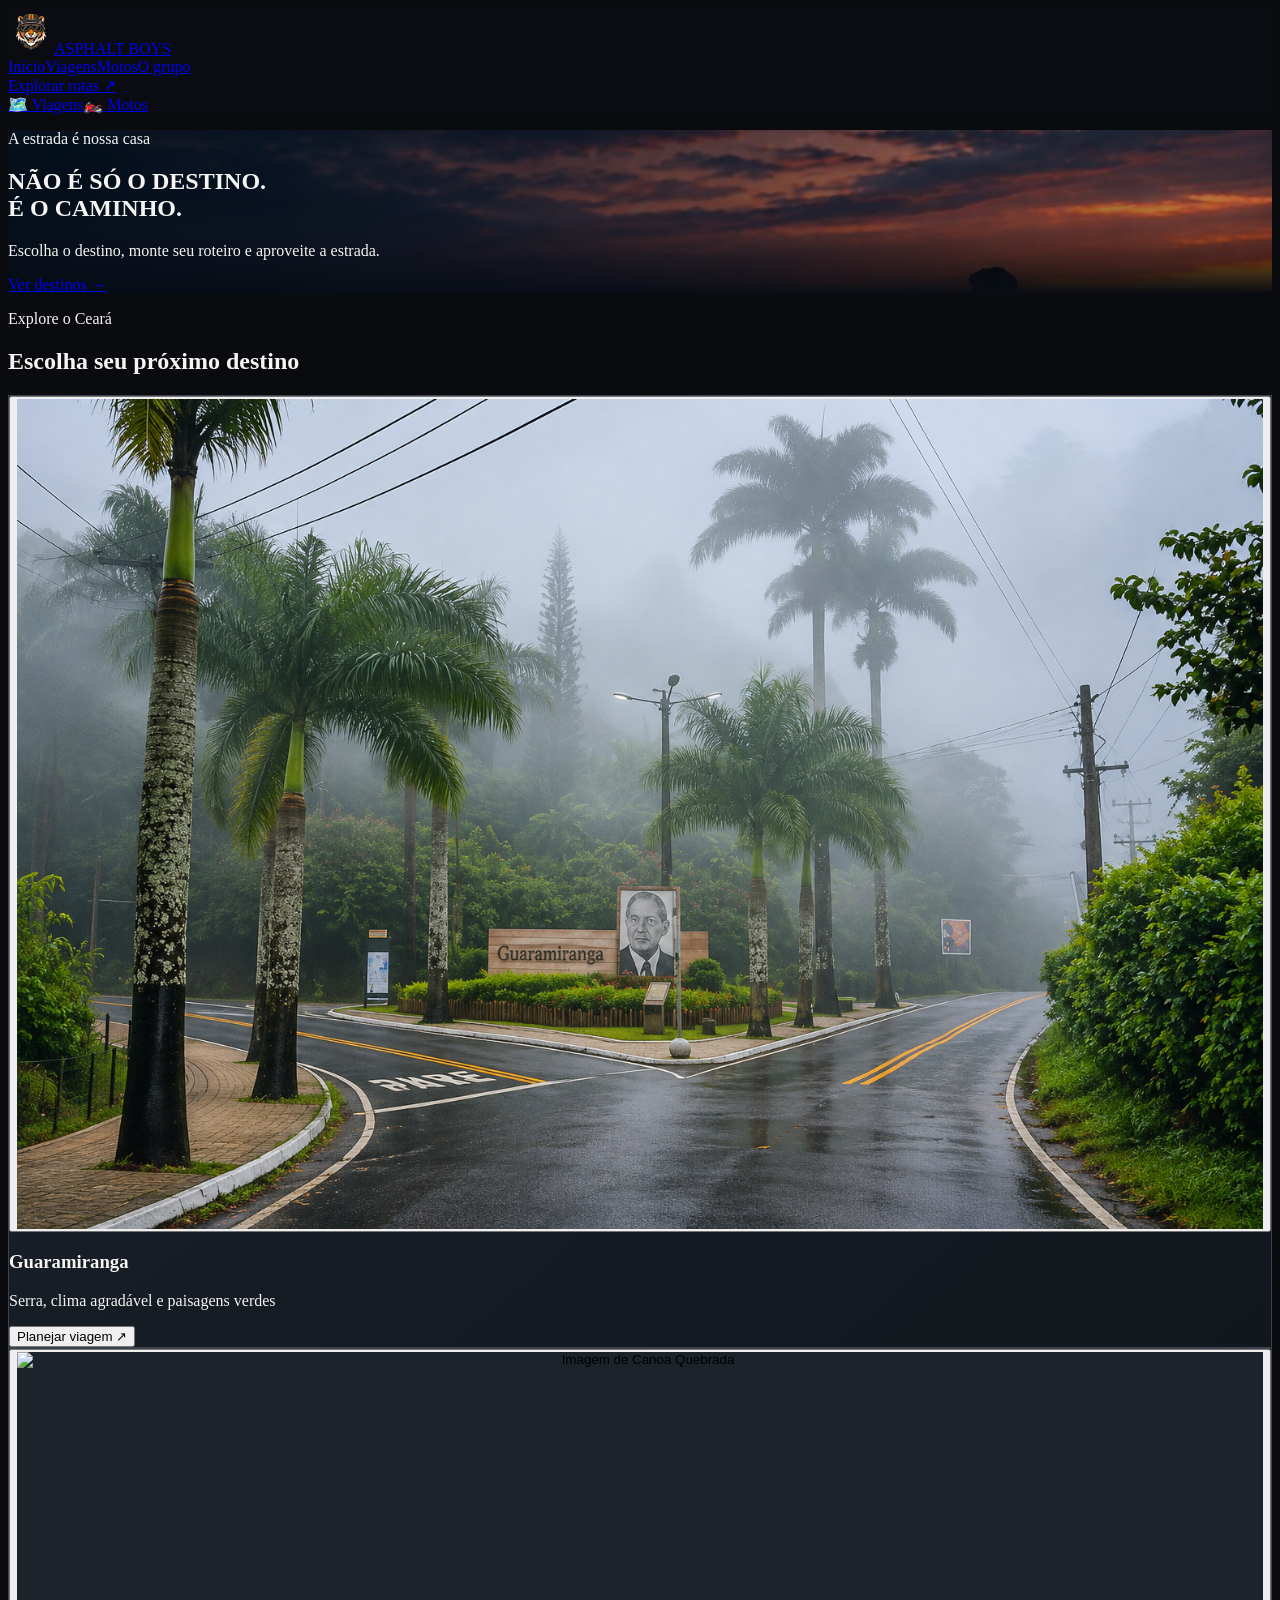
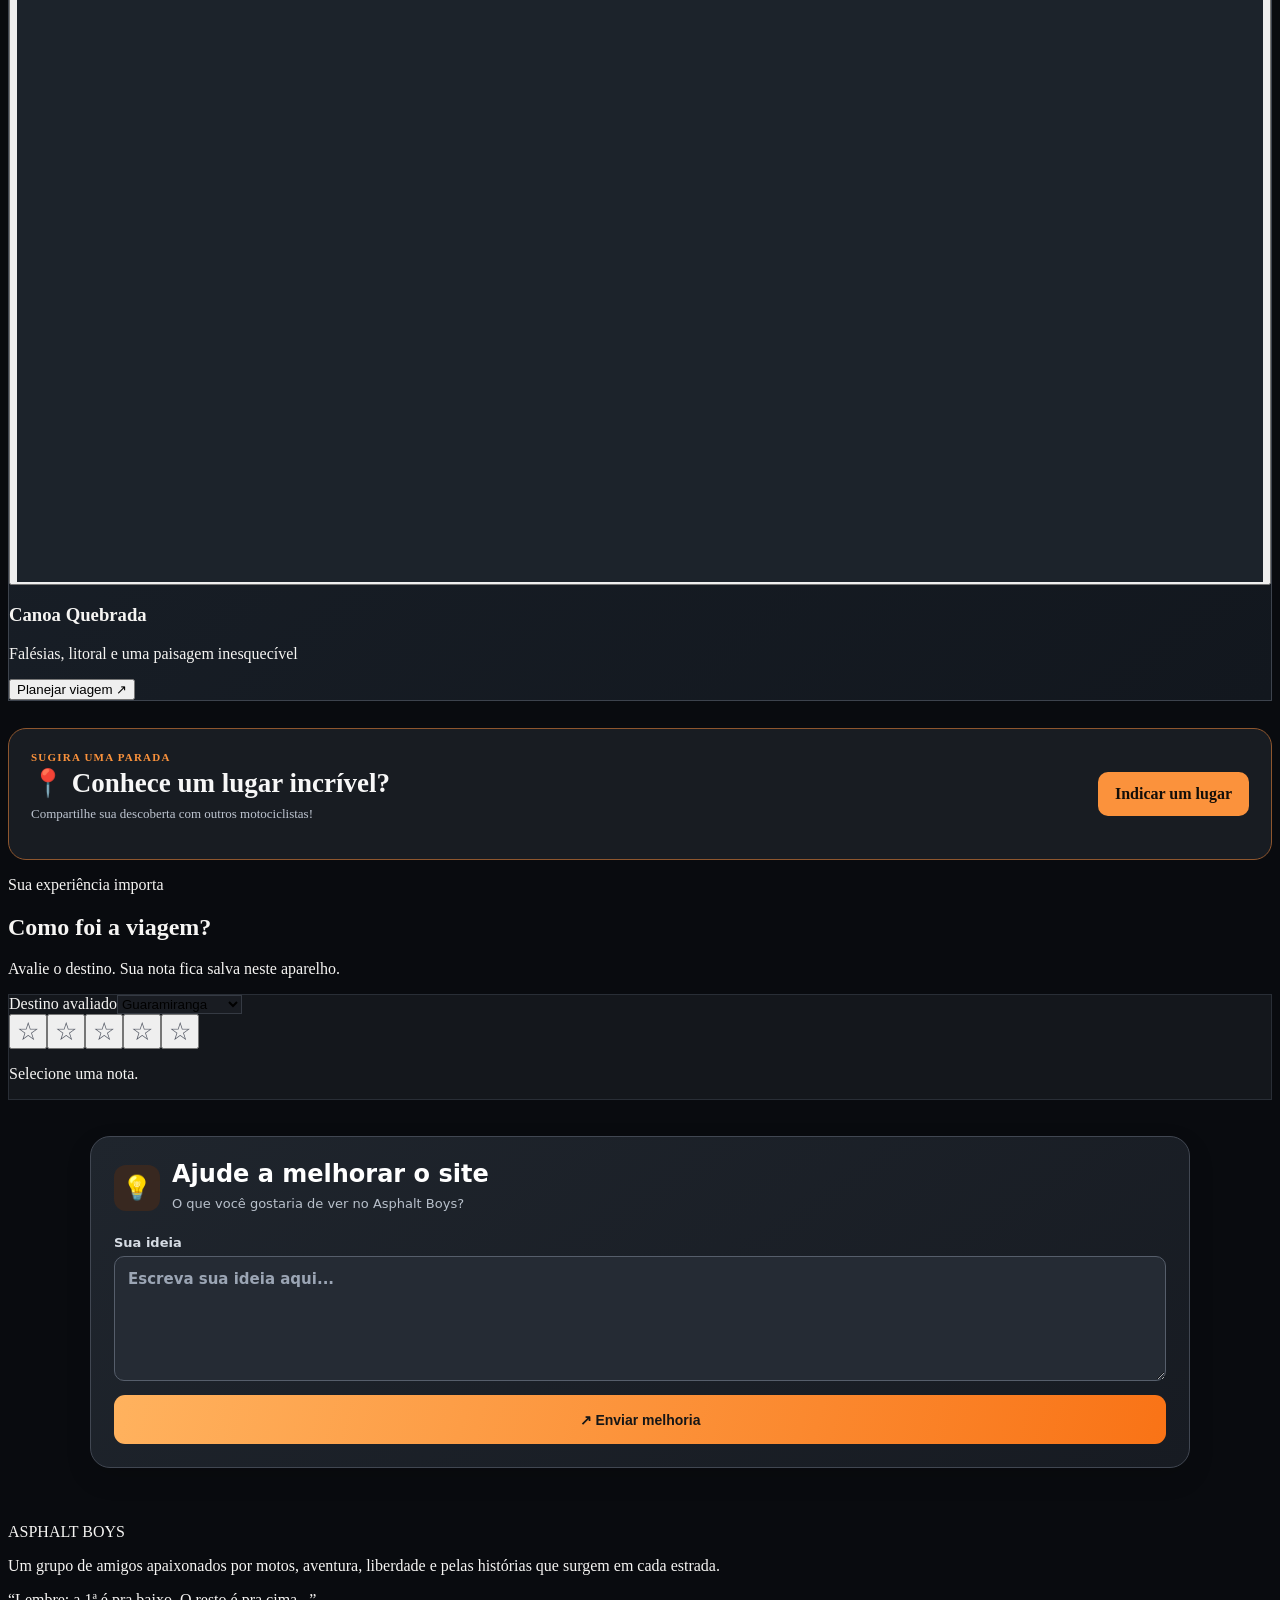
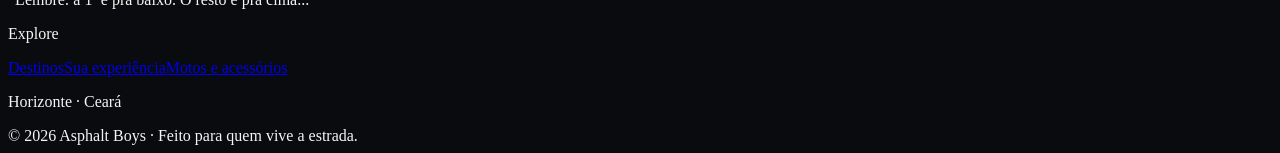
==== commit 5edca9b9: "Integrar espaços para sugestões e estilos em index.html" ====
--- a/index.html
+++ b/index.html
@@ -9,12 +9,13 @@
 .abPhotoZoom::backdrop{background:#000e}
 .abPhotoZoom img{display:block;max-width:96vw;max-height:80dvh;object-fit:contain;border-radius:12px}
 .abPhotoZoom button{position:absolute;right:20px;top:20px;border:1px solid #666;background:#1a1e25;color:#fff;border-radius:999px;width:44px;height:44px;font-size:25px}
-.abPhotoZoom p{font-size:13px;color:#d5d6d9;font-weight:700}.field{background:#191c22;border:1px solid #353a43;outline:0}.field:focus{border-color:#fb923c}.tabon{background:#f97316;color:#111}.soft{border:1px solid #292e36;background:#14171c}.routepick:checked+span{border-color:#fb923c;background:#f9731615}.logo svg{height:46px;width:46px}.star{font-size:25px;color:#fb923c}.star[aria-pressed="false"]{color:#525763}@media(max-width:640px){.hero{background-position:center}.cardpic{height:auto}}</style><script>/* A imagem final já contém a marca d’água; oculta a sobreposição quando o arquivo for enviado. */(function(){const imagem=new Image();imagem.onload=function(){document.documentElement.classList.add('asphalt-hero-pronto')};imagem.src='imagens/asphalt-hero.jpg';})();</script><style>.asphalt-hero-pronto .hero-watermark{display:none}</style></head>
+.abPhotoZoom p{font-size:13px;color:#d5d6d9;font-weight:700}.field{background:#191c22;border:1px solid #353a43;outline:0}.field:focus{border-color:#fb923c}.tabon{background:#f97316;color:#111}.soft{border:1px solid #292e36;background:#14171c}.routepick:checked+span{border-color:#fb923c;background:#f9731615}.logo svg{height:46px;width:46px}.star{font-size:25px;color:#fb923c}.star[aria-pressed="false"]{color:#525763}@media(max-width:640px){.hero{background-position:center}.cardpic{height:auto}}</style><script>/* A imagem final já contém a marca d’água; oculta a sobreposição quando o arquivo for enviado. */(function(){const imagem=new Image();imagem.onload=function(){document.documentElement.classList.add('asphalt-hero-pronto')};imagem.src='imagens/asphalt-hero.jpg';})();</script><style>.asphalt-hero-pronto .hero-watermark{display:none}</style><link rel="stylesheet" href="./site-feedback.css?v=20261110-1"></head>
 <body class="font-sans antialiased"><header class="sticky top-0 z-40 border-b border-white/10 glass"><div class="max-w-7xl mx-auto px-5 h-20 flex items-center justify-between gap-3"><a href="#inicio" class="logo flex items-center gap-3 shrink-0" aria-label="Asphalt Boys, início"><img src="imagens/mascote-tigre.svg" width="46" height="46" alt="Mascote tigre motociclista Asphalt Boys" class="h-[46px] w-[46px] object-contain shrink-0"><span class="text-lg sm:text-xl font-black italic tracking-tight">ASPHALT <span class="text-orange-500">BOYS</span></span></a><nav class="hidden md:flex items-center gap-8 text-sm font-semibold text-zinc-300"><a href="#inicio" class="hover:text-white">Início</a><a href="#destinos" class="text-orange-400">Viagens</a><a href="motos.html" class="hover:text-white">Motos</a><a href="#sobre" class="hover:text-white">O grupo</a></nav><a href="#destinos" class="bg-orange-500 hover:bg-orange-400 text-black font-extrabold rounded-xl px-4 py-3 text-xs sm:text-sm">Explorar rotas ↗</a></div>
 <nav class="md:hidden border-t border-white/10 flex justify-center gap-8 py-2 text-sm font-bold" aria-label="Seções do site"><a href="#destinos" class="text-orange-400 border-b-2 border-orange-500 px-4 py-1" aria-current="page">🗺️ Viagens</a><a href="motos.html" class="text-zinc-300 px-4 py-1">🏍️ Motos</a></nav></header>
 <main><section id="inicio" class="hero min-h-[560px] flex items-center"><div class="hero-watermark" aria-hidden="true"><img src="imagens/mascote-tigre.svg" alt=""><span>ASPHALT BOYS</span></div><div class="max-w-7xl mx-auto px-5 py-24 w-full relative z-10"><p class="text-orange-400 uppercase tracking-[.27em] text-xs font-black mb-5">A estrada é nossa casa</p><h1 class="text-5xl sm:text-7xl font-black tracking-tight leading-[1.04] max-w-3xl">NÃO É SÓ O <span class="text-orange-500">DESTINO.</span><br>É O CAMINHO.</h1><p class="text-zinc-300 text-base sm:text-lg max-w-xl mt-7 leading-relaxed">Escolha o destino, monte seu roteiro e aproveite a estrada.</p><div class="flex flex-wrap gap-3 mt-9"><a href="#destinos" class="bg-orange-500 hover:bg-orange-400 text-black px-6 py-4 rounded-xl font-extrabold">Ver destinos →</a></div></div></section>
 <section id="destinos" class="max-w-7xl mx-auto px-5 pt-20 pb-12"><div class="flex items-end justify-between gap-4 mb-9"><div><p class="text-orange-400 font-black tracking-widest text-xs uppercase">Explore o Ceará</p><h2 class="text-3xl sm:text-4xl font-black mt-2">Escolha seu próximo destino</h2></div></div><div id="cards" class="grid md:grid-cols-2 gap-5"></div></section>
 <section id="avaliacoes" class="max-w-7xl mx-auto px-5 py-14"><div class="border-t border-white/10 pt-12 flex flex-col md:flex-row md:items-center justify-between gap-7"><div><p class="text-orange-400 font-black text-xs tracking-widest uppercase">Sua experiência importa</p><h2 class="text-3xl font-black mt-2">Como foi a viagem?</h2><p class="text-zinc-400 mt-3 max-w-xl">Avalie o destino. Sua nota fica salva neste aparelho.</p></div><div class="soft p-6 rounded-2xl min-w-[270px]"><label for="avaliarDestino" class="text-sm font-bold block mb-3">Destino avaliado</label><select id="avaliarDestino" class="field rounded-lg p-3 w-full"></select><div class="flex gap-2 mt-4" id="estrelas" aria-label="Avaliação de uma a cinco estrelas"></div><p id="nota" aria-live="polite" class="text-xs text-zinc-400 mt-3">Selecione uma nota.</p></div></div></section>
+<section id="abSuggestImprovementMount"></section>
 <section id="sobre" class="bg-[#13161b] border-t border-white/10 mt-8"><div class="max-w-7xl mx-auto px-5 py-14 flex flex-col md:flex-row justify-between gap-8"><div><div class="text-2xl font-black italic">ASPHALT <span class="text-orange-500">BOYS</span></div><p class="text-zinc-400 max-w-lg mt-4">Um grupo de amigos apaixonados por motos, aventura, liberdade e pelas histórias que surgem em cada estrada.</p><p class="text-sm italic text-zinc-300 mt-5">“Lembre: a 1ª é pra baixo. O resto é pra cima...”</p></div><div class="text-sm text-zinc-400 md:text-right"><p class="font-bold text-white mb-3">Explore</p><a class="block mb-2 hover:text-white" href="#destinos">Destinos</a><a class="block mb-2 hover:text-white" href="#avaliacoes">Sua experiência</a><a class="block mb-2 hover:text-white" href="motos.html">Motos e acessórios</a><p class="mt-8">Horizonte · Ceará</p></div></div><div class="max-w-7xl mx-auto px-5 py-5 border-t border-white/10 text-xs text-zinc-500">© <span id="ano"></span> Asphalt Boys · Feito para quem vive a estrada.</div></section></main>
 <dialog id="abPhotoZoom" class="abPhotoZoom" aria-label="Foto do destino ampliada"><button id="abPhotoZoomClose" type="button" aria-label="Fechar foto ampliada">×</button><img id="abPhotoZoomImg" alt=""><p id="abPhotoZoomTitle"></p></dialog>
 <script>
@@ -449,5 +450,6 @@
 </section>
 </div></div>
 <script src="planejador.js?v=20261109-tabs-scroll-smooth"></script>
-<script src="./visitor-suggestions-public.js?v=20261110-correcao-compressao-ios"></script>
+<script src="./visitor-suggestions-public.js?v=20261110-mensagem-agradecimento"></script>
+<script src="./site-feedback-public.js?v=20261110-1"></script>
 </body></html>
--- a/site-feedback.css
+++ b/site-feedback.css
@@ -0,0 +1,20 @@
+/* Asphalt Boys · formulários de sugestões (estilo dark + laranja aprovado) */
+.abFeedback{max-width:1100px;margin:36px auto 55px;padding:0 20px;color:#f8fafc;font-family:Inter,system-ui,-apple-system,Segoe UI,sans-serif}
+.abFeedbackCard{background:linear-gradient(145deg,#1f252d,#171b22);border:1px solid #414752;border-radius:20px;padding:23px;box-shadow:0 10px 26px #0002}
+.abFeedbackHead{display:flex;align-items:center;gap:12px;margin-bottom:20px}
+.abFeedbackIcon{display:flex;align-items:center;justify-content:center;width:46px;height:46px;border-radius:12px;background:#382820;color:#fb923c;font-size:24px;flex:none}
+.abFeedback h2{font-size:clamp(19px,2.4vw,24px);font-weight:850;line-height:1.2;margin:0;color:#fff}
+.abFeedback p{color:#b8c0cb;font-size:13px;line-height:1.6;margin:5px 0 0}
+.abFeedback form{display:grid;gap:14px}
+.abFeedback label{font-size:13px;font-weight:750;color:#d6dce4;display:grid;gap:6px}
+.abFeedback input,.abFeedback select,.abFeedback textarea{width:100%;box-sizing:border-box;background:#252b34;color:#fff;border:1px solid #565e6b;border-radius:10px;padding:13px;min-height:48px;font:inherit;font-size:15px;outline:0}
+.abFeedback textarea{min-height:125px;resize:vertical}
+.abFeedback input:focus,.abFeedback select:focus,.abFeedback textarea:focus{border-color:#fb923c;box-shadow:0 0 0 2px #fb923c38}
+.abFeedback input::placeholder,.abFeedback textarea::placeholder{color:#9ba5b4}
+.abFeedback button[type=submit]{display:flex;align-items:center;justify-content:center;gap:8px;min-height:49px;border:0;border-radius:11px;background:linear-gradient(105deg,#ffb25e,#f97316);color:#161616;font-size:14px;font-weight:850;cursor:pointer}
+.abFeedback button:disabled{opacity:.55;cursor:wait}
+.abFeedbackStatus:empty{display:none}
+.abFeedbackStatus{font-size:13px;color:#fca5a5;line-height:1.5}
+.abFeedbackStatus[data-ok=true]{border:1px solid #3d7657;background:#20372b;color:#b5f1cd;padding:12px;border-radius:10px}
+@media(max-width:600px){.abFeedback{padding:0 16px;margin:25px auto 40px}.abFeedbackCard{padding:17px;border-radius:16px}}
+@media(prefers-reduced-motion:reduce){.abFeedback *{scroll-behavior:auto}}
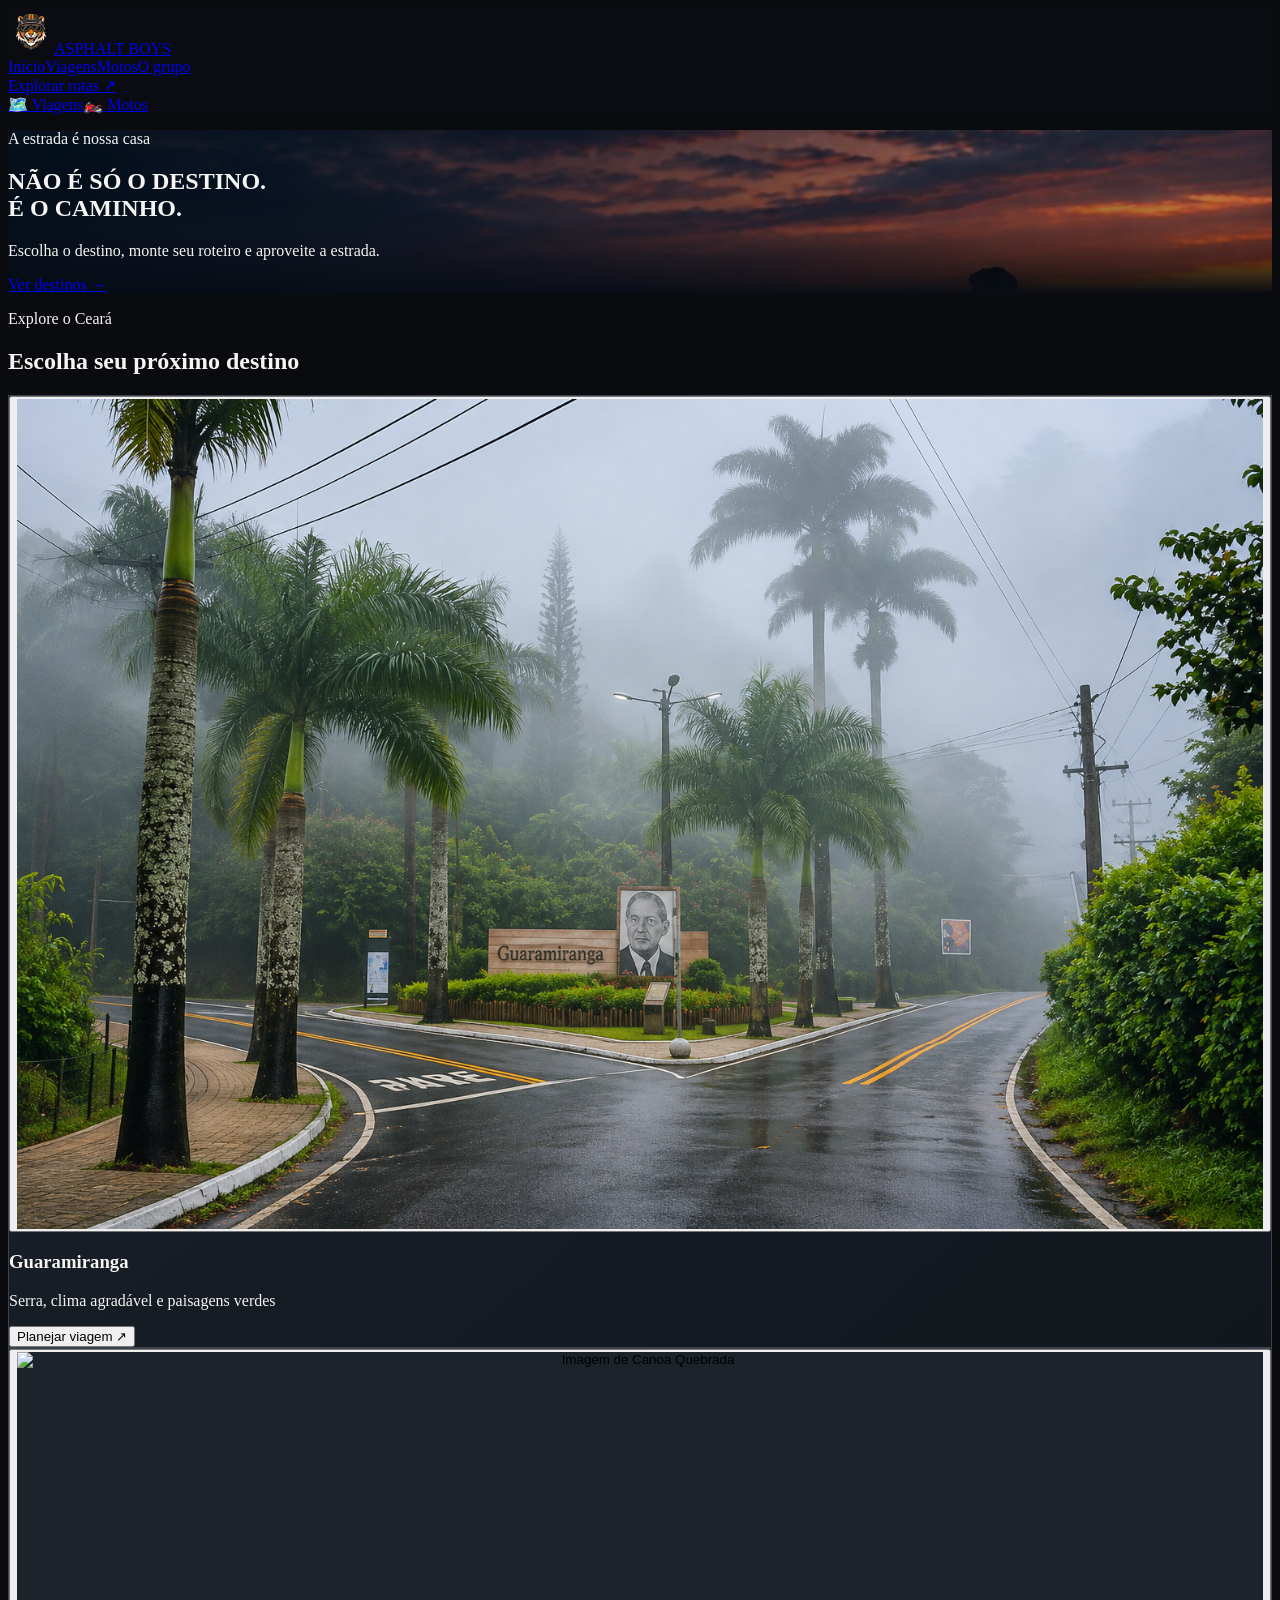
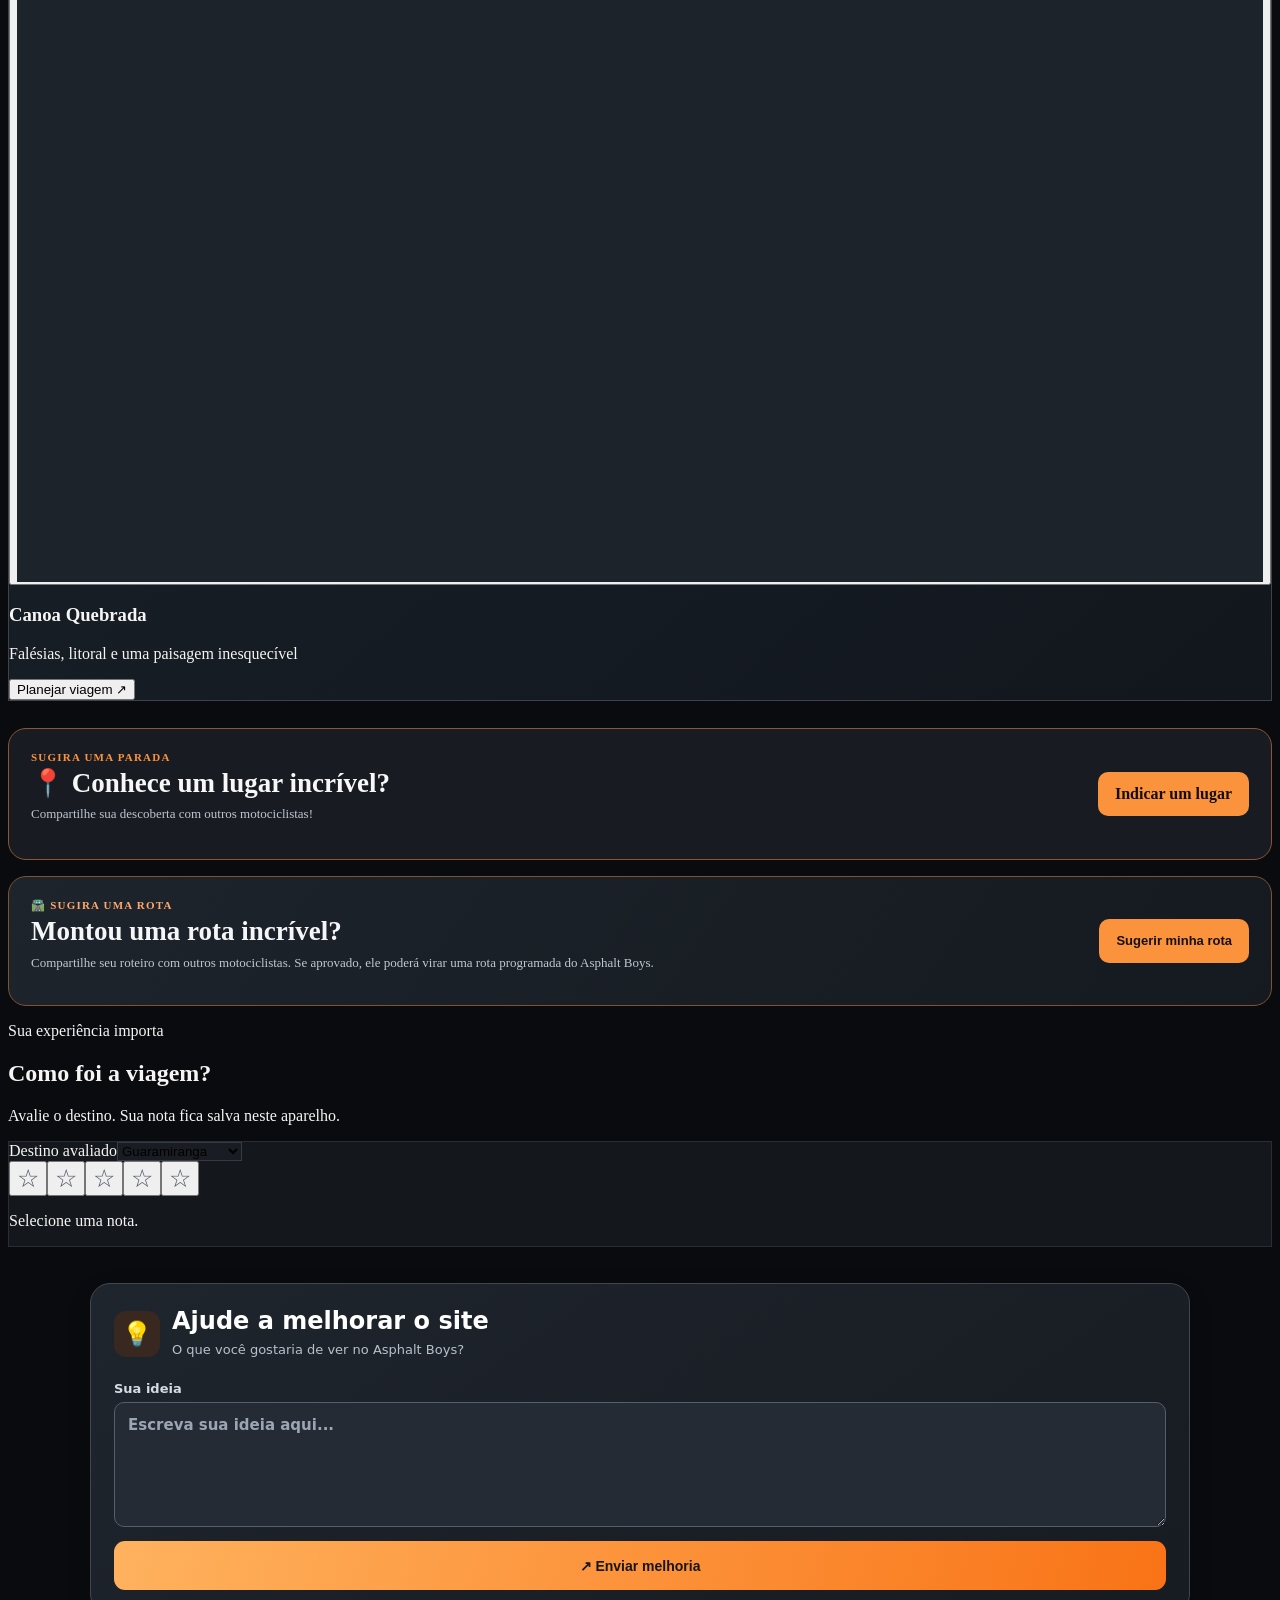
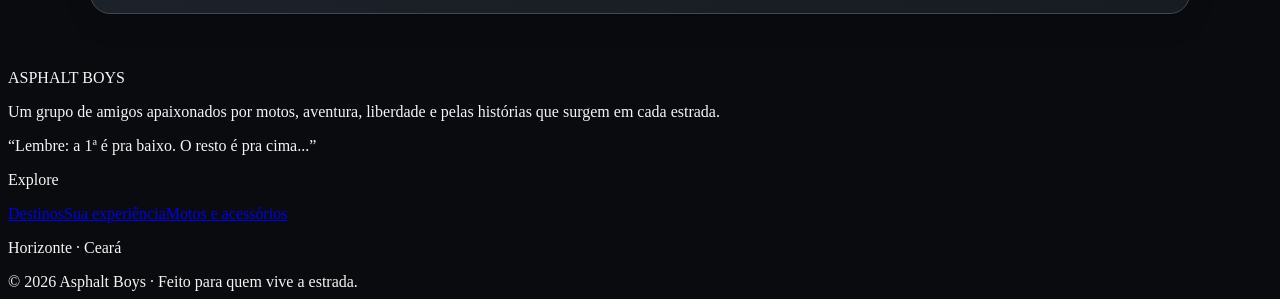
==== commit e78efee8: "feat: exibe sugestões de rotas abaixo das sugestões de paradas" ====
--- a/index.html
+++ b/index.html
@@ -278,6 +278,78 @@
 @media(prefers-reduced-motion:reduce){.tripTabEnter{animation:none!important}}
 #tripPanel::-webkit-scrollbar{width:5px}#tripPanel::-webkit-scrollbar-thumb{background:#4e5661;border-radius:9px}
 @media(max-width:580px){#tripCategories{grid-template-columns:repeat(2,minmax(0,1fr))}.tripTab{font-size:11px;padding:8px 3px}.tripStop{grid-template-columns:62px minmax(0,1fr)}.tripStop img,.tripFallback{width:62px;height:76px}#tripPanel{border-radius:14px}}
+
+/* Calendário semanal de funcionamento — preto, laranja, verde/fechado vermelho */
+.abHoursWeek{display:grid;gap:7px;margin:12px 0 4px}
+.abHoursRow{display:flex;align-items:center;justify-content:space-between;gap:10px;padding:10px;background:#252a32;border:1px solid #454b56;border-radius:10px;color:#e8ebef}
+.abHoursRow:before{content:'';width:4px;height:28px;border-radius:5px;background:#6b7280;flex:none}
+.abHoursRow.open:before{background:#22c55e}
+.abHoursRow.closed:before{background:#ef4444}
+.abHoursDay{flex:1;font-size:13px;font-weight:750}
+.abHoursBadge{font-size:12px;font-weight:750;padding:6px 9px;border-radius:9px;background:#313844;color:#d1d5db;text-align:right;white-space:nowrap}
+.abHoursRow.open .abHoursBadge{background:#16452d;color:#a7f3c0}
+.abHoursRow.closed .abHoursBadge{background:#512226;color:#ffb4b4}
+.abHoursManual{font-size:13px;white-space:pre-line;line-height:1.5;color:#d0d7e2;background:#252a32;border:1px solid #454b56;border-radius:10px;padding:12px}
+@media(max-width:420px){.abHoursDay{font-size:12px}.abHoursBadge{font-size:11px;padding:6px 7px}.abHoursRow{gap:7px;padding:8px}}
+
+.abCustomAddBtn{width:100%;display:flex;align-items:center;justify-content:center;gap:8px;padding:12px;border:1px solid #fb923c;border-radius:12px;background:#33271f;color:#ffb784;font-size:14px;font-weight:800;margin:12px 0;transition:background .2s}
+.abCustomAddBtn:hover,.abCustomAddBtn[aria-expanded=true]{background:#493126}
+.abCustomAddPanel{border:1px solid #4b545f;background:#242a32;border-radius:13px;padding:15px;margin:10px 0 16px}
+.abCustomConfirmBtn{background:linear-gradient(105deg,#ffb25e,#f97316);border:0;color:#171717;font-weight:850;border-radius:11px;padding:12px;width:100%;min-height:45px}
+.abCustomConfirmBtn:disabled{opacity:.55}
+.abCustomCandidate{display:flex;align-items:center;gap:8px;justify-content:space-between;border:1px solid #515d6a;background:#1c232b;border-radius:11px;padding:11px}
+.abCustomCandidate strong{display:block;font-size:13px;color:#f1f5f9}
+.abCustomCandidate small{display:block;color:#b9c4d1;font-size:11px;line-height:1.4;margin-top:4px}
+.abCustomCandidate button{background:#fb923c;border-radius:9px;color:#171717;font-weight:850;font-size:12px;min-height:41px;padding:9px;flex:none}
+
+/* Asphalt Boys • catálogo de paradas redesenhado (somente listagem).
+   Mantém capa do destino e janela de prévia existentes. */
+#tripCategories{display:flex;flex-wrap:nowrap;gap:8px;overflow-x:auto;padding:3px 1px 10px;scrollbar-width:thin;scrollbar-color:#494c55 transparent;scroll-snap-type:x proximity}
+#tripCategories .tripCat{flex:0 0 auto;min-height:39px;padding:9px 14px;border-radius:999px;background:#20252d;border-color:#3b424c;font-size:12px;scroll-snap-align:start}
+#tripCategories .tripCat[aria-pressed=true]{background:#f97316;border-color:#f97316;color:#111318;box-shadow:0 3px 12px #f9731622}
+#tripCustomSection .tripCategorySearch{background:#1e242c;border-color:#454c58;border-radius:13px;min-height:53px;padding:4px 9px}
+#tripCustomSection .tripCategorySearch:focus-within{border-color:#fb923c}
+#tripAvailable{display:grid;gap:12px}
+#tripAvailable .abStopCard{display:grid;grid-template-columns:136px minmax(0,1fr);gap:15px;align-items:stretch;min-height:175px;padding:11px;background:linear-gradient(125deg,#20262e,#151a20);border:1px solid #3d454f;border-radius:17px;box-shadow:0 8px 22px #00000026;overflow:hidden;transition:border-color .18s,box-shadow .18s,transform .18s}
+#tripAvailable .abStopCard:hover{border-color:#b97946;box-shadow:0 10px 26px #0005}
+#tripAvailable .abStopCard[data-selected=true]{border-color:#f97316;background:linear-gradient(125deg,#292726,#191d22)}
+#tripAvailable .abStopMedia{min-height:151px;position:relative;overflow:hidden;border-radius:12px;background:radial-gradient(circle at 40% 40%,#39424c,#242c34);display:flex;align-self:stretch}
+#tripAvailable .abStopMedia>img,#tripAvailable .abStopMedia .tripGooglePhotoHolder>img,#tripAvailable .abStopMedia .tripFallback{width:100%;height:100%;min-height:151px;object-fit:cover;border-radius:0}
+#tripAvailable .abStopMedia .tripGooglePhotoHolder{position:relative;display:flex;width:100%;min-height:151px;height:100%;align-items:stretch}
+#tripAvailable .abStopMedia .tripGooglePhotoHolder .tripFallback{display:grid;place-items:center}
+#tripAvailable .abStopMedia [data-google-public-credit]{position:absolute;bottom:4px;right:4px;margin:0;padding:1px 5px;border-radius:6px;background:#0d1218df;font-size:10px}
+#tripAvailable .abStopContent{display:flex;flex-direction:column;min-width:0;gap:5px;padding:2px 1px}
+#tripAvailable .abStopTag{align-self:flex-start;max-width:100%;font-size:10px;font-weight:800;letter-spacing:.055em;text-transform:uppercase;color:#ffb279;border:1px solid #90511f72;border-radius:999px;background:#4a2d1e47;padding:4px 8px;white-space:nowrap;overflow:hidden;text-overflow:ellipsis}
+#tripAvailable .abStopName{margin:1px 0 0;font-size:clamp(14px,2.8vw,17px);font-weight:850;line-height:1.26;letter-spacing:-.025em;overflow-wrap:anywhere;color:#f8f9fa}
+#tripAvailable .abStopDescription{font-size:12px;line-height:1.45;color:#bbc1ca;display:-webkit-box;-webkit-box-orient:vertical;-webkit-line-clamp:2;overflow:hidden;margin:0}
+#tripAvailable .abStopAddress{font-size:11px;color:#a8b3c0;line-height:1.35;white-space:nowrap;overflow:hidden;text-overflow:ellipsis;margin:0}
+#tripAvailable .abStopAddress span{font-weight:900;color:#ff9b52;font-size:16px}
+#tripAvailable .abStopContent>details{font-size:10px;margin:0;color:#a9b2bd}
+#tripAvailable .abStopActions{display:grid;grid-template-columns:minmax(0,1fr) minmax(0,1.13fr);gap:7px;margin-top:auto;padding-top:4px}
+#tripAvailable .abStopActions .tripNavBtn{display:inline-flex;align-items:center;justify-content:center;gap:4px;min-width:0;min-height:43px;padding:8px 5px;border-radius:10px;font-size:12px;font-weight:800;white-space:nowrap}
+#tripAvailable .abStopPreview{border:1px solid #555e69;background:#282e36;color:#fff}
+#tripAvailable .abStopPreview:hover{background:#353d46;border-color:#d1d5db}
+#tripAvailable .abStopAdd{border:1px solid #f97316;background:#f97316;color:#131314;box-shadow:0 5px 14px #f9731624}
+#tripAvailable .abStopAdd:hover{background:#fb923c}
+#tripAvailable .abStopAdd[aria-pressed=true]{background:#263b30;border-color:#5c986f;color:#b1ecc3;box-shadow:none}
+#tripAvailable .abStopAdd:disabled{opacity:.48;box-shadow:none}
+@media(max-width:540px){
+ #tripAvailable .abStopCard{grid-template-columns:100px minmax(0,1fr);gap:10px;padding:9px;min-height:157px;border-radius:15px}
+ #tripAvailable .abStopMedia,#tripAvailable .abStopMedia .tripGooglePhotoHolder{min-height:139px}
+ #tripAvailable .abStopMedia>img,#tripAvailable .abStopMedia .tripGooglePhotoHolder>img,#tripAvailable .abStopMedia .tripFallback{min-height:139px}
+ #tripAvailable .abStopContent{gap:4px}
+ #tripAvailable .abStopName{font-size:14px;line-height:1.26}
+ #tripAvailable .abStopTag{font-size:9px;padding:3px 7px}
+ #tripAvailable .abStopDescription{font-size:11px;-webkit-line-clamp:2}
+ #tripAvailable .abStopAddress{font-size:10px}
+ #tripAvailable .abStopActions{gap:6px}
+ #tripAvailable .abStopActions .tripNavBtn{font-size:11px;padding:8px 3px;min-height:41px}
+}
+@media(max-width:355px){
+ #tripAvailable .abStopCard{grid-template-columns:85px minmax(0,1fr);gap:8px;padding:8px}
+ #tripAvailable .abStopActions .tripNavBtn{font-size:10px;min-height:39px}
+}
+@media(prefers-reduced-motion:reduce){#tripAvailable .abStopCard{transition:none}}
 </style>
 <div id="tripModal" hidden role="dialog" aria-modal="true" aria-labelledby="tripTitle">
 <div id="tripPanel" tabindex="-1">
@@ -338,6 +410,15 @@
   <span id="tripCount" class="tripTiny">0 paradas</span>
   <button id="tripCreateDay" type="button" class="tripDayAdd" title="Montar e salvar um dia de viagem" aria-label="Criar novo dia">＋ Novo dia</button>
  </div>
+</div>
+<button type="button" id="tripAddCustomStop" class="abCustomAddBtn" aria-expanded="false">✚ Adicionar parada personalizada</button>
+<div id="tripCustomAddPanel" class="abCustomAddPanel" hidden>
+ <div class="flex items-center justify-between gap-2 mb-3"><strong>📍 Nova parada pelo Google Maps</strong><button id="tripCustomClose" type="button" class="tripNavBtn" aria-label="Fechar">×</button></div>
+ <label for="tripCustomLink" class="block text-sm font-semibold mb-2">Link do Google Maps</label>
+ <input id="tripCustomLink" class="tripField" type="url" autocomplete="off" maxlength="1800" inputmode="url" placeholder="https://maps.app.goo.gl/...">
+ <button id="tripCustomCheck" type="button" class="abCustomConfirmBtn mt-3">📍 Conferir ponto no Maps</button>
+ <p id="tripCustomStatus" class="tripTiny mt-2" role="status" aria-live="polite"></p>
+ <div id="tripCustomCandidates" class="space-y-2 mt-3"></div>
 </div>
 <p class="tripTiny mt-1 mb-3">Monte sua rota normalmente. Use Novo dia apenas quando quiser guardar um dia da viagem.</p>
 <div id="tripDayGroups" class="space-y-2 mb-3" hidden aria-label="Dias salvos da viagem"></div>
@@ -412,8 +493,8 @@
       </div>
       <p id="tripPreviewDesc" class="tripPlaceDescription"></p>
       <details id="tripHoursDetails" class="tripPlaceHours" hidden>
-        <summary>Ver horários de funcionamento</summary>
-        <p id="tripPreviewHours"></p>
+        <summary>📅 Horários de funcionamento</summary>
+        <div id="tripPreviewHours" class="abHoursWeek" aria-label="Horários por dia da semana"></div>
       </details>
       <details id="tripReviewDetails" class="tripPlaceReviews" hidden>
         <summary>✨ O que dizem os visitantes</summary>
@@ -449,7 +530,8 @@
   </article>
 </section>
 </div></div>
-<script src="planejador.js?v=20261109-tabs-scroll-smooth"></script>
+<script src="planejador.js?v=20261112-cards-visuais"></script>
 <script src="./visitor-suggestions-public.js?v=20261110-mensagem-agradecimento"></script>
+<script src="./visitor-route-suggestions-public.js?v=20261112-1"></script>
 <script src="./site-feedback-public.js?v=20261110-1"></script>
 </body></html>
